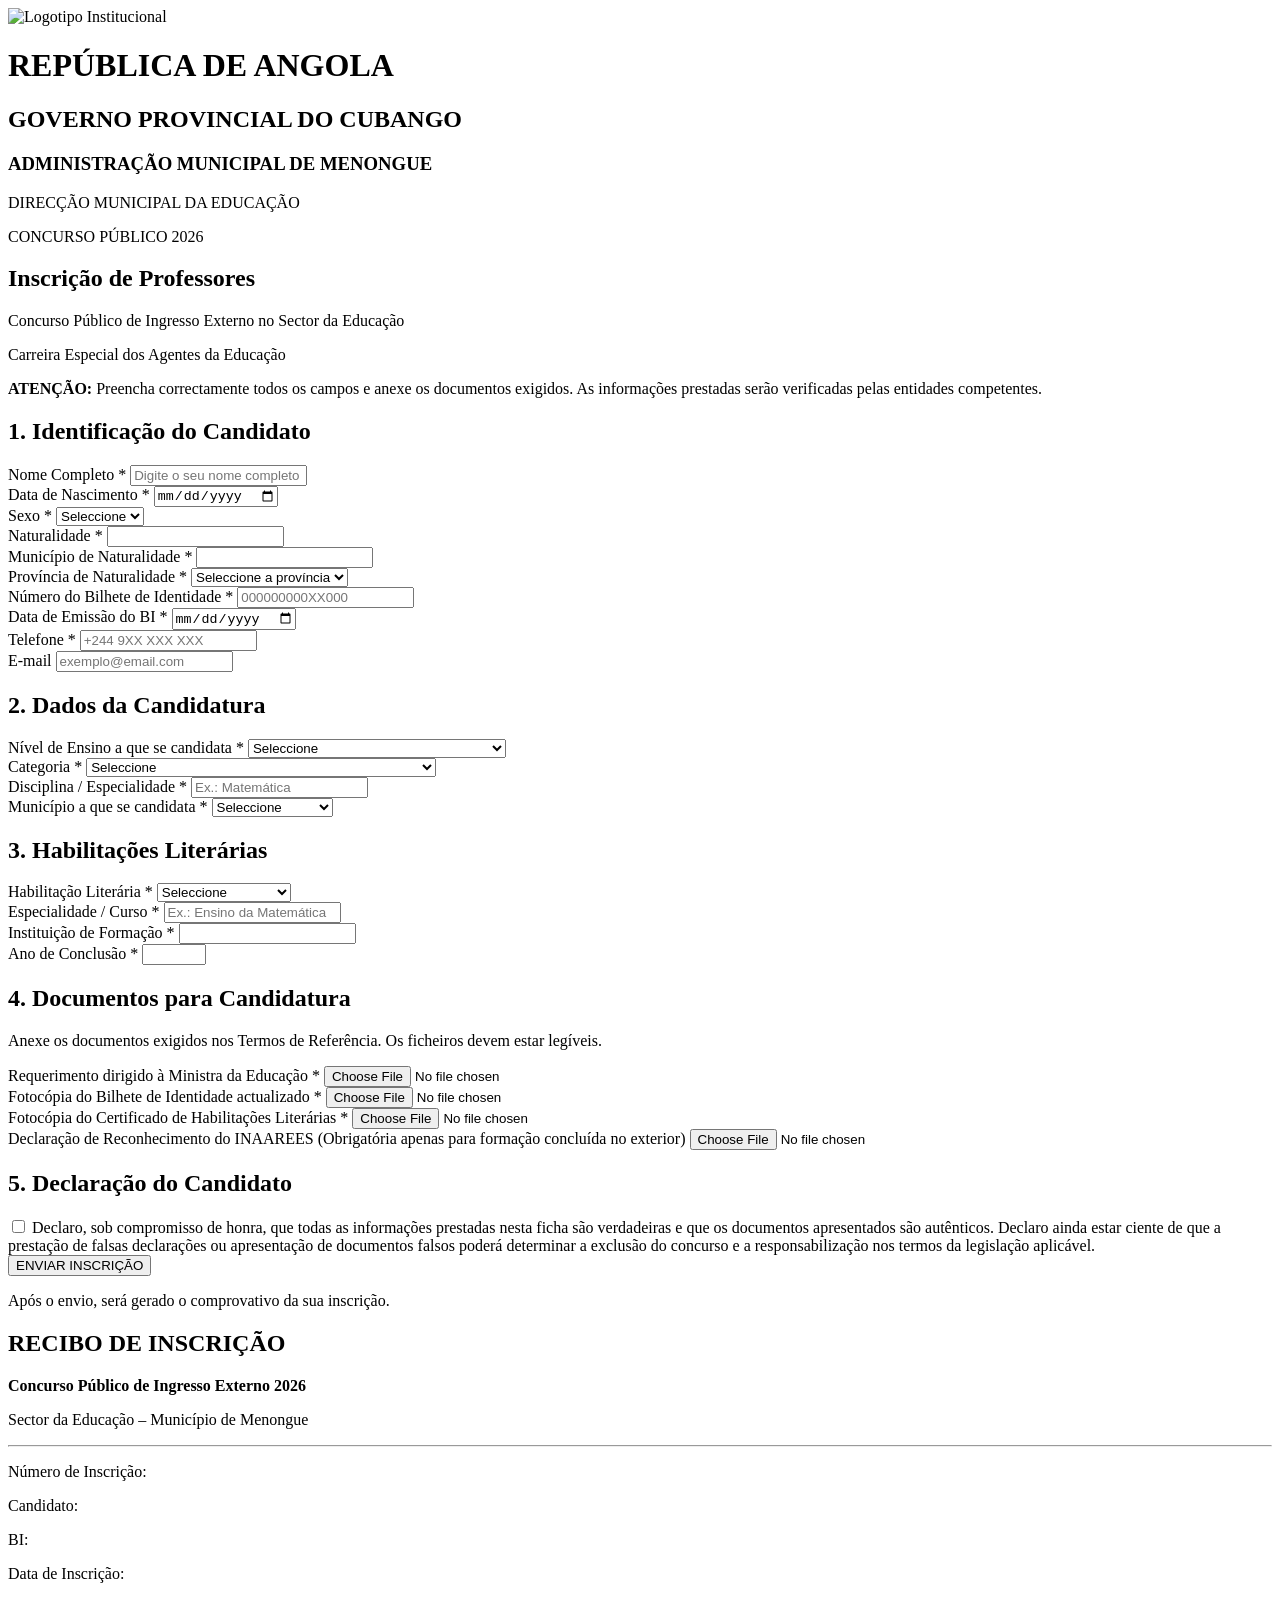
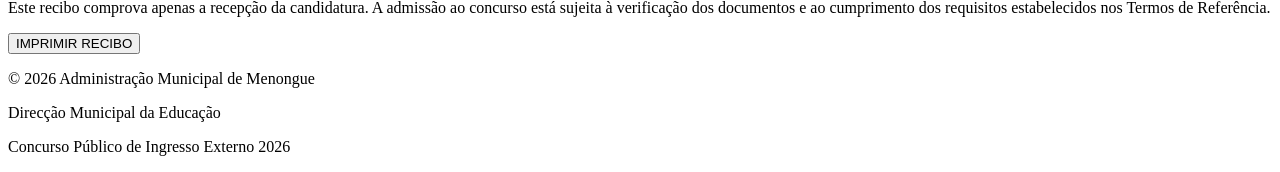
==== inscricao-professores.html @ a2fb0872 "Add files via upload" ====
<!DOCTYPE html>
<html lang="pt">
<link rel="stylesheet" href="css/style.css">
<head>
    <meta charset="UTF-8">
    <meta name="viewport" content="width=device-width, initial-scale=1.0">

    <title>Inscrição de Professores | Concurso Público 2026 | Menongue</title>

    <meta name="description"
          content="Portal de Inscrição de Professores - Concurso Público de Ingresso Externo 2026 - Sector da Educação - Município de Menongue">

    <link rel="stylesheet" href="style.css">
</head>

<body>

<header class="header">
    <div class="institution">
        <div class="logo">
            <img src="logo.png" alt="Logotipo Institucional">
        </div>

        <div class="institution-text">
            <h1>REPÚBLICA DE ANGOLA</h1>
            <h2>GOVERNO PROVINCIAL DO CUBANGO</h2>
            <h3>ADMINISTRAÇÃO MUNICIPAL DE MENONGUE</h3>
            <p>DIRECÇÃO MUNICIPAL DA EDUCAÇÃO</p>
        </div>
    </div>
</header>


<section class="hero">

    <span class="badge">CONCURSO PÚBLICO 2026</span>

    <h1>Inscrição de Professores</h1>

    <p>
        Concurso Público de Ingresso Externo no Sector da Educação
    </p>

    <p class="subtitle">
        Carreira Especial dos Agentes da Educação
    </p>

</section>


<main class="container">

    <div class="alert">
        <strong>ATENÇÃO:</strong>
        Preencha correctamente todos os campos e anexe os documentos exigidos.
        As informações prestadas serão verificadas pelas entidades competentes.
    </div>


    <form id="formInscricao" enctype="multipart/form-data">


        <!-- ========================= -->
        <!-- 1. IDENTIFICAÇÃO -->
        <!-- ========================= -->

        <section class="form-section">

            <h2>1. Identificação do Candidato</h2>

            <div class="grid">

                <div class="field full">
                    <label>Nome Completo *</label>
                    <input type="text"
                           name="nome"
                           required
                           placeholder="Digite o seu nome completo">
                </div>


                <div class="field">
                    <label>Data de Nascimento *</label>
                    <input type="date"
                           name="dataNascimento"
                           required>
                </div>


                <div class="field">
                    <label>Sexo *</label>

                    <select name="sexo" required>
                        <option value="">Seleccione</option>
                        <option value="Masculino">Masculino</option>
                        <option value="Feminino">Feminino</option>
                    </select>

                </div>


                <div class="field">
                    <label>Naturalidade *</label>
                    <input type="text"
                           name="naturalidade"
                           required>
                </div>


                <div class="field">
                    <label>Município de Naturalidade *</label>
                    <input type="text"
                           name="municipioNaturalidade"
                           required>
                </div>


                <div class="field">
                    <label>Província de Naturalidade *</label>

                    <select name="provinciaNaturalidade" required>

                        <option value="">Seleccione a província</option>

                        <option>Cuando Cubango</option>
                        <option>Bengo</option>
                        <option>Benguela</option>
                        <option>Bié</option>
                        <option>Cabinda</option>
                        <option>Catumbela</option>
                        <option>Cuanza Norte</option>
                        <option>Cuanza Sul</option>
                        <option>Cunene</option>
                        <option>Huambo</option>
                        <option>Huíla</option>
                        <option>Ícolo e Bengo</option>
                        <option>Luanda</option>
                        <option>Lunda Norte</option>
                        <option>Lunda Sul</option>
                        <option>Malanje</option>
                        <option>Moxico</option>
                        <option>Moxico Leste</option>
                        <option>Namibe</option>
                        <option>Uíge</option>
                        <option>Zaire</option>

                    </select>

                </div>


                <div class="field">
                    <label>Número do Bilhete de Identidade *</label>

                    <input type="text"
                           name="bi"
                           required
                           placeholder="000000000XX000">

                </div>


                <div class="field">
                    <label>Data de Emissão do BI *</label>

                    <input type="date"
                           name="dataEmissaoBI"
                           required>

                </div>


                <div class="field">
                    <label>Telefone *</label>

                    <input type="tel"
                           name="telefone"
                           required
                           placeholder="+244 9XX XXX XXX">

                </div>


                <div class="field">
                    <label>E-mail</label>

                    <input type="email"
                           name="email"
                           placeholder="exemplo@email.com">

                </div>

            </div>

        </section>


        <!-- ========================= -->
        <!-- 2. CANDIDATURA -->
        <!-- ========================= -->

        <section class="form-section">

            <h2>2. Dados da Candidatura</h2>

            <div class="grid">

                <div class="field">

                    <label>Nível de Ensino a que se candidata *</label>

                    <select name="nivelEnsino" required>

                        <option value="">Seleccione</option>

                        <option value="Ensino Primário">
                            Ensino Primário
                        </option>

                        <option value="I Ciclo">
                            I Ciclo do Ensino Secundário
                        </option>

                        <option value="II Ciclo">
                            II Ciclo do Ensino Secundário
                        </option>

                        <option value="Ensino Secundário Técnico-Profissional">
                            Ensino Secundário Técnico-Profissional
                        </option>

                    </select>

                </div>


                <div class="field">

                    <label>Categoria *</label>

                    <select name="categoria" required>

                        <option value="">Seleccione</option>

                        <option>Professor do Ensino Primário e Secundário – 6.º Grau</option>

                        <option>Professor do Ensino Primário e Secundário – 13.º Grau</option>

                    </select>

                </div>


                <div class="field">

                    <label>Disciplina / Especialidade *</label>

                    <input type="text"
                           name="disciplina"
                           required
                           placeholder="Ex.: Matemática">

                </div>


                <div class="field">

                    <label>Município a que se candidata *</label>

                    <select name="municipio" required>

                        <option value="">Seleccione</option>

                        <option>Menongue</option>

                        <option>Cuito Cuanavale</option>

                        <option>Dirico</option>

                        <option>Mavinga</option>

                        <option>Calai</option>

                        <option>Cuangar</option>

                        <option>Nancova</option>

                        <option>Rivungo</option>

                    </select>

                </div>

            </div>

        </section>


        <!-- ========================= -->
        <!-- 3. HABILITAÇÕES -->
        <!-- ========================= -->

        <section class="form-section">

            <h2>3. Habilitações Literárias</h2>

            <div class="grid">

                <div class="field">

                    <label>Habilitação Literária *</label>

                    <select name="habilitacao" required>

                        <option value="">Seleccione</option>

                        <option>Ensino Secundário</option>

                        <option>Bacharelato</option>

                        <option>Licenciatura</option>

                    </select>

                </div>


                <div class="field">

                    <label>Especialidade / Curso *</label>

                    <input type="text"
                           name="curso"
                           required
                           placeholder="Ex.: Ensino da Matemática">

                </div>


                <div class="field">

                    <label>Instituição de Formação *</label>

                    <input type="text"
                           name="instituicao"
                           required>

                </div>


                <div class="field">

                    <label>Ano de Conclusão *</label>

                    <input type="number"
                           name="anoConclusao"
                           min="1950"
                           max="2026"
                           required>

                </div>

            </div>

        </section>


        <!-- ========================= -->
        <!-- 4. DOCUMENTOS -->
        <!-- ========================= -->

        <section class="form-section">

            <h2>4. Documentos para Candidatura</h2>

            <p class="info">
                Anexe os documentos exigidos nos Termos de Referência.
                Os ficheiros devem estar legíveis.
            </p>


            <div class="upload">

                <label>
                    Requerimento dirigido à Ministra da Educação *
                </label>

                <input type="file"
                       name="requerimento"
                       accept=".pdf,.jpg,.jpeg,.png"
                       required>

            </div>


            <div class="upload">

                <label>
                    Fotocópia do Bilhete de Identidade actualizado *
                </label>

                <input type="file"
                       name="biDocumento"
                       accept=".pdf,.jpg,.jpeg,.png"
                       required>

            </div>


            <div class="upload">

                <label>
                    Fotocópia do Certificado de Habilitações Literárias *
                </label>

                <input type="file"
                       name="certificado"
                       accept=".pdf,.jpg,.jpeg,.png"
                       required>

            </div>


            <div class="upload">

                <label>
                    Declaração de Reconhecimento do INAAREES
                    <span>(Obrigatória apenas para formação concluída no exterior)</span>
                </label>

                <input type="file"
                       name="inaarees"
                       accept=".pdf,.jpg,.jpeg,.png">

            </div>

        </section>


        <!-- ========================= -->
        <!-- 5. DECLARAÇÃO -->
        <!-- ========================= -->

        <section class="form-section">

            <h2>5. Declaração do Candidato</h2>

            <div class="declaration">

                <label>

                    <input type="checkbox"
                           name="declaracao"
                           required>

                    Declaro, sob compromisso de honra, que todas as informações
                    prestadas nesta ficha são verdadeiras e que os documentos
                    apresentados são autênticos. Declaro ainda estar ciente de
                    que a prestação de falsas declarações ou apresentação de
                    documentos falsos poderá determinar a exclusão do concurso
                    e a responsabilização nos termos da legislação aplicável.

                </label>

            </div>

        </section>


        <!-- ========================= -->
        <!-- BOTÃO -->
        <!-- ========================= -->

        <div class="submit-area">

            <button type="submit">

                ENVIAR INSCRIÇÃO

            </button>

            <p>
                Após o envio, será gerado o comprovativo da sua inscrição.
            </p>

        </div>


    </form>


    <!-- ========================= -->
    <!-- RECIBO -->
    <!-- ========================= -->

    <div id="recibo" class="recibo hidden">

        <h2>RECIBO DE INSCRIÇÃO</h2>

        <p>
            <strong>Concurso Público de Ingresso Externo 2026</strong>
        </p>

        <p>
            Sector da Educação – Município de Menongue
        </p>

        <hr>

        <p>
            Número de Inscrição:
            <strong id="numeroInscricao"></strong>
        </p>

        <p>
            Candidato:
            <strong id="nomeRecibo"></strong>
        </p>

        <p>
            BI:
            <strong id="biRecibo"></strong>
        </p>

        <p>
            Data de Inscrição:
            <strong id="dataRecibo"></strong>
        </p>

        <p class="warning">

            Este recibo comprova apenas a recepção da candidatura.
            A admissão ao concurso está sujeita à verificação dos documentos
            e ao cumprimento dos requisitos estabelecidos nos Termos de Referência.

        </p>

        <button onclick="window.print()">
            IMPRIMIR RECIBO
        </button>

    </div>

</main>


<footer>

    <p>
        © 2026 Administração Municipal de Menongue
    </p>

    <p>
        Direcção Municipal da Educação
    </p>

    <p>
        Concurso Público de Ingresso Externo 2026
    </p>

</footer>


<script>

const form = document.getElementById("formInscricao");

form.addEventListener("submit", function(event) {

    event.preventDefault();


    const nome =
        document.querySelector('[name="nome"]').value;

    const bi =
        document.querySelector('[name="bi"]').value;


    // Geração automática do número de inscrição

    const numero =
        "MEN-" +
        new Date().getFullYear() +
        "-" +
        Math.floor(100000 + Math.random() * 900000);


    const data =
        new Date().toLocaleDateString("pt-PT");


    document.getElementById("numeroInscricao")
        .textContent = numero;

    document.getElementById("nomeRecibo")
        .textContent = nome;

    document.getElementById("biRecibo")
        .textContent = bi;

    document.getElementById("dataRecibo")
        .textContent = data;


    form.style.display = "none";

    document.getElementById("recibo")
        .classList.remove("hidden");


    /*
    IMPORTANTE:

    Para enviar os dados para o e-mail institucional,
    este formulário deverá ser conectado a um servidor/backend
    ou a um serviço de processamento de formulários.

    O código acima apenas demonstra o funcionamento
    do formulário no navegador.
    */

});

</script>

</body>
</html>
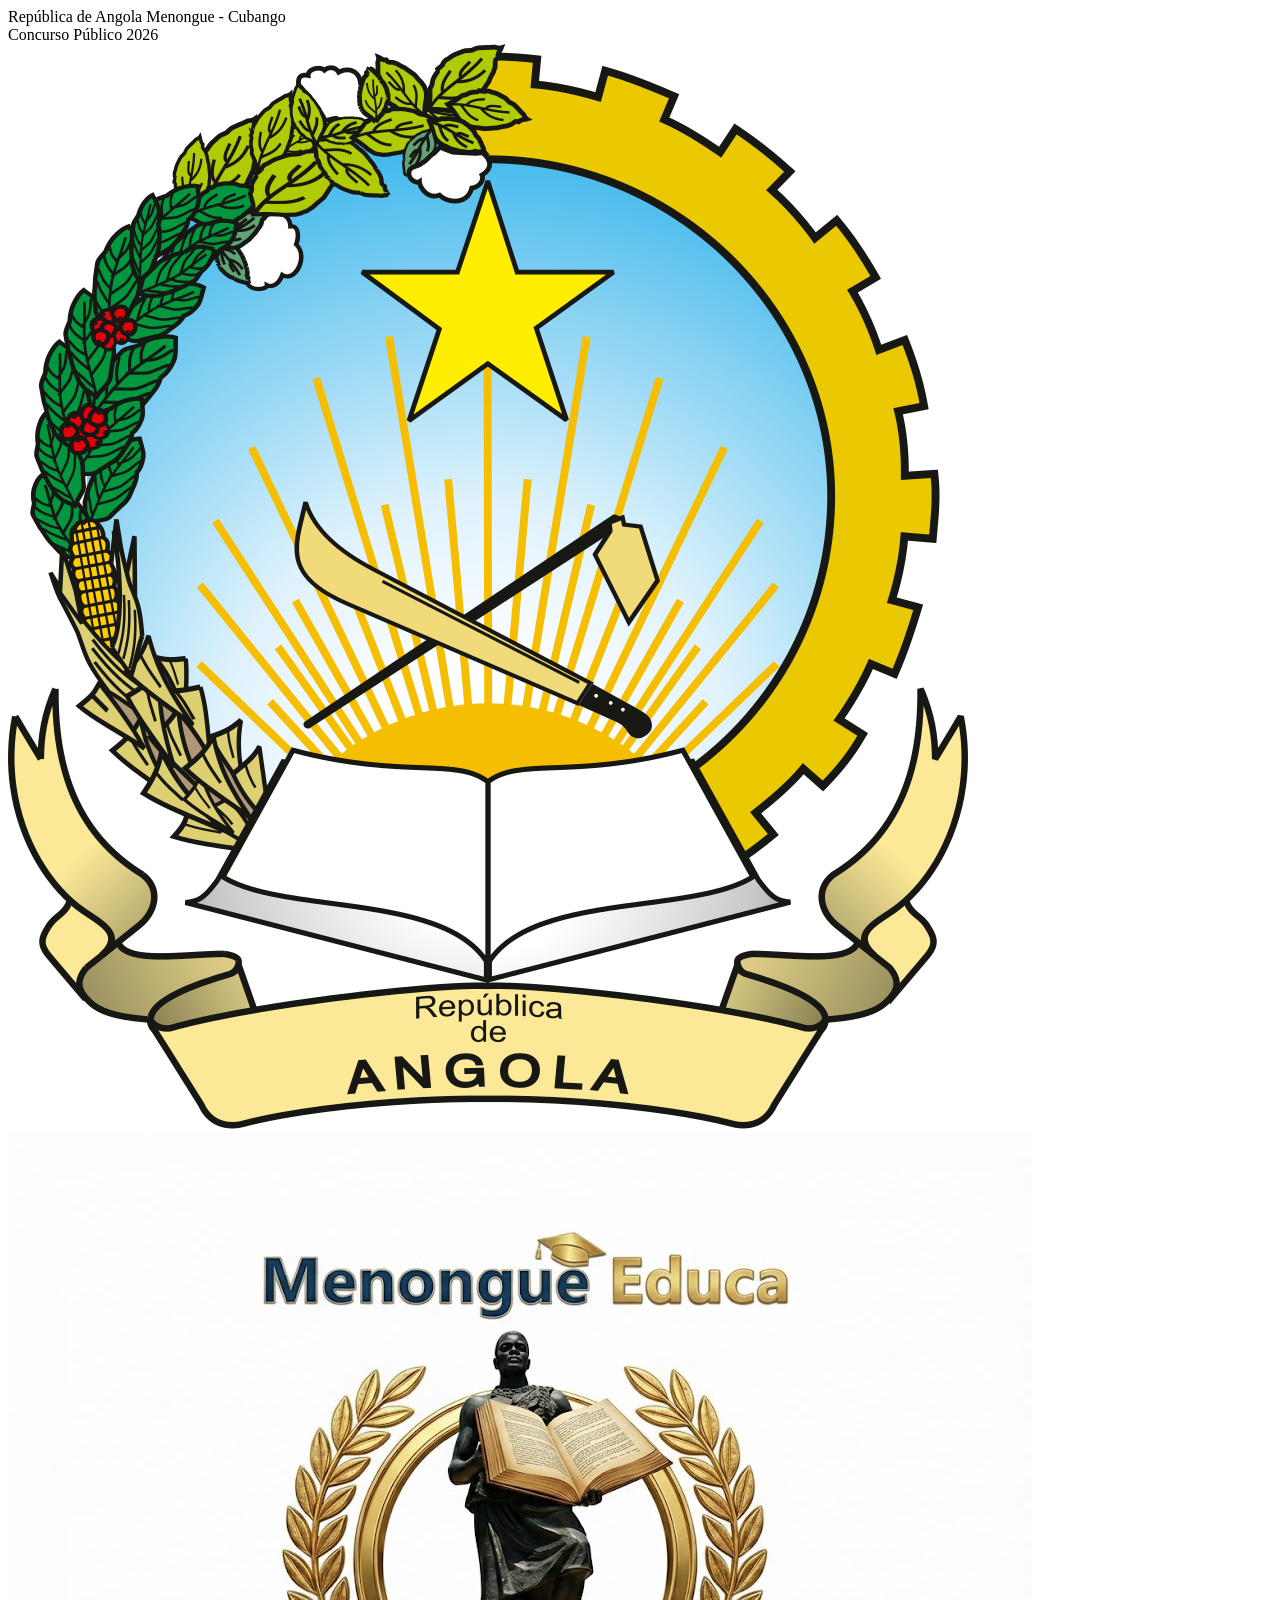
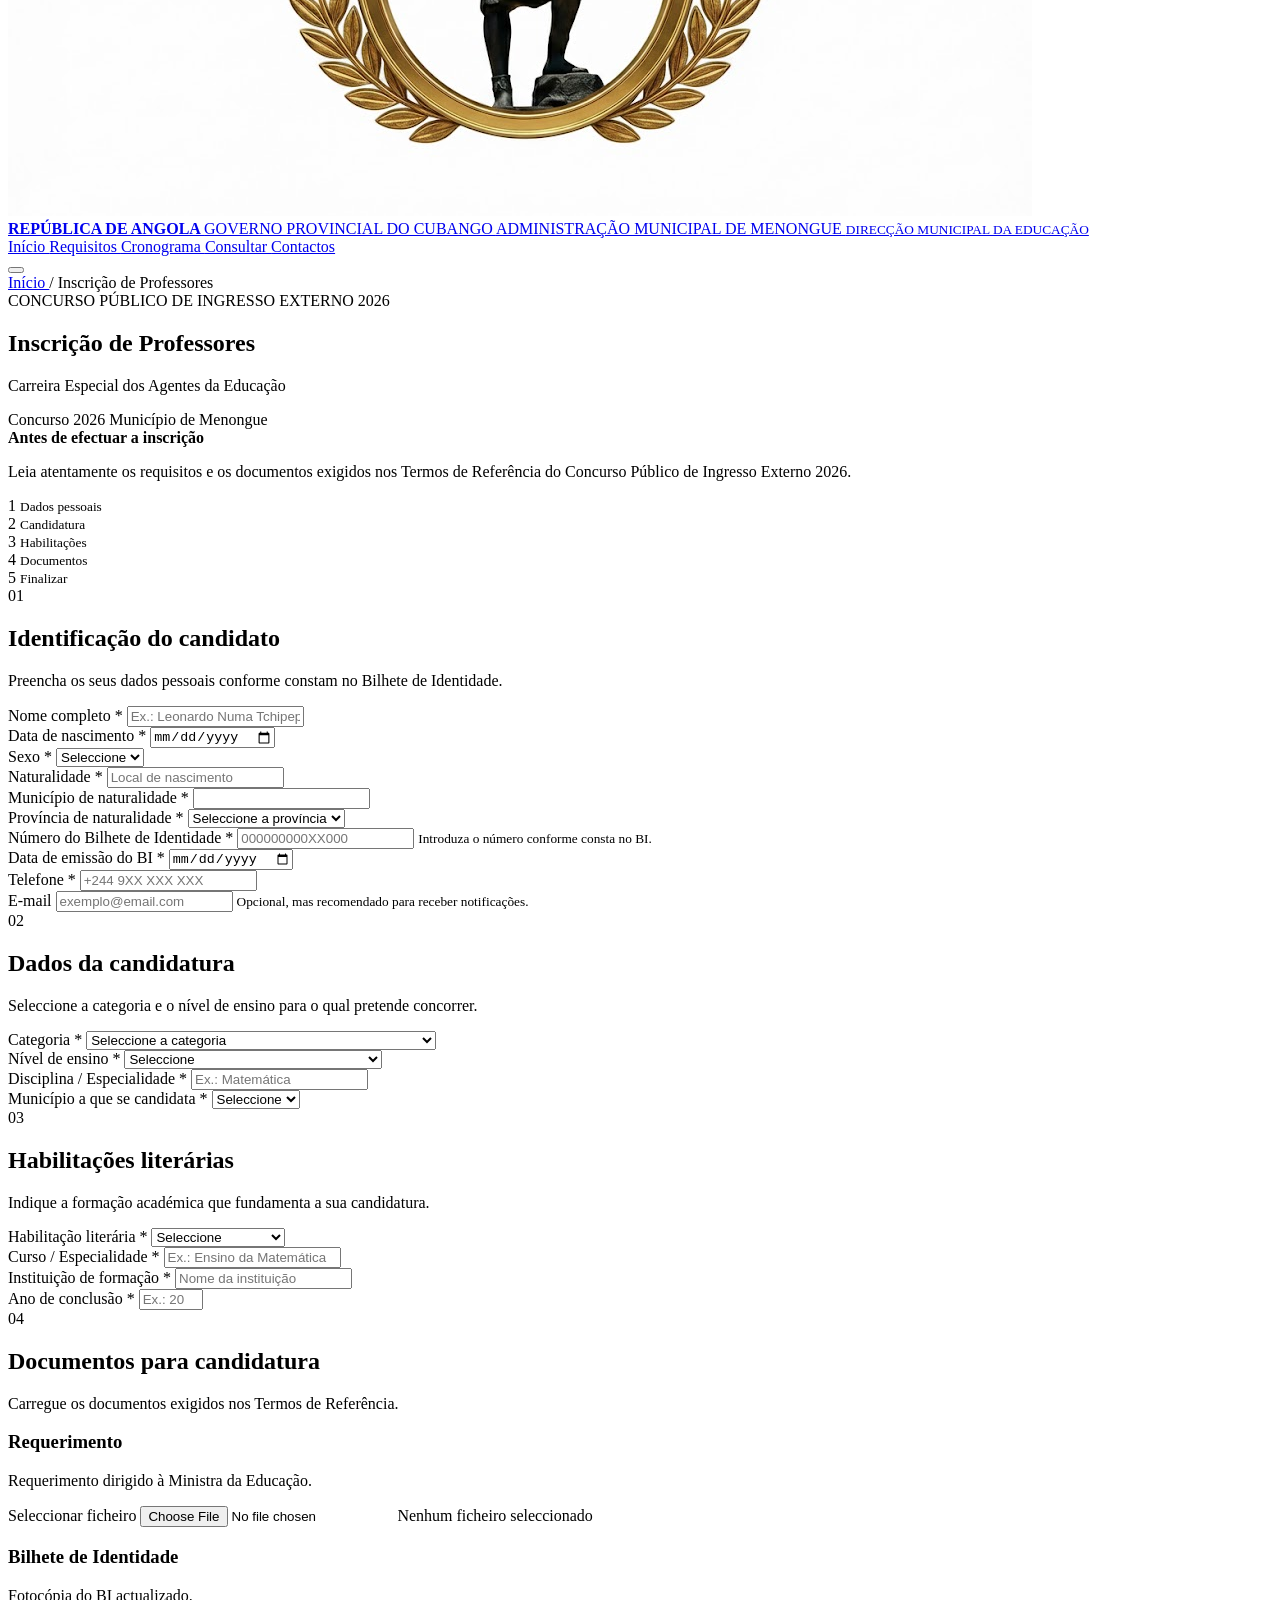
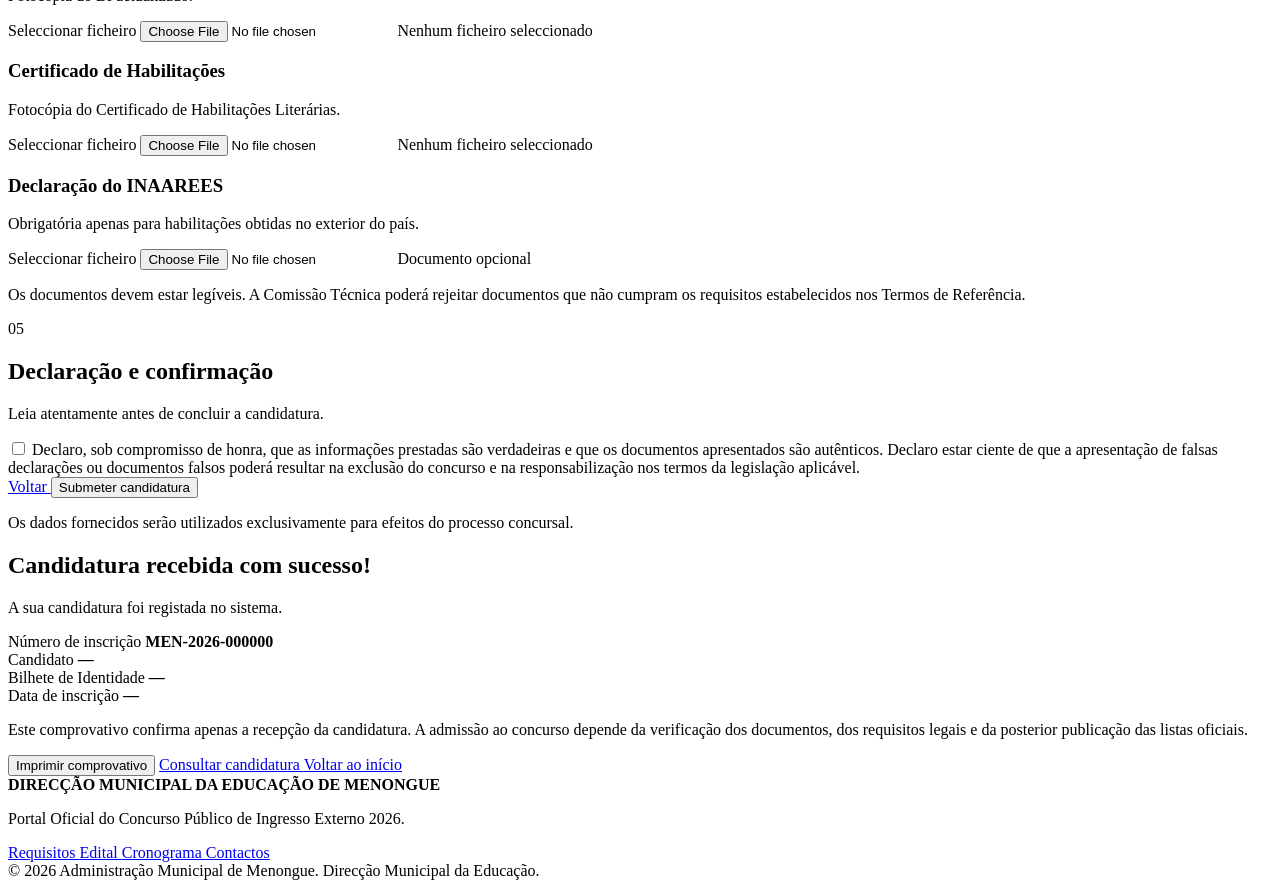
==== commit 172d4249: "Update fmt.Println message from 'Hello' to 'Goodbye'" ====
--- a/inscricao-professores.html
+++ b/inscricao-professores.html
@@ -1,628 +1,901 @@
 <!DOCTYPE html>
-<html lang="pt">
-<link rel="stylesheet" href="css/style.css">
+<html lang="pt-AO">
 <head>
     <meta charset="UTF-8">
-    <meta name="viewport" content="width=device-width, initial-scale=1.0">
-
-    <title>Inscrição de Professores | Concurso Público 2026 | Menongue</title>
-
-    <meta name="description"
-          content="Portal de Inscrição de Professores - Concurso Público de Ingresso Externo 2026 - Sector da Educação - Município de Menongue">
-
-    <link rel="stylesheet" href="style.css">
+<meta name="viewport" content="width=device-width, initial-scale=1.0">
+<meta name="description"
+    content="Portal Oficial de Inscrição do Concurso Público de Ingresso Externo 2026 - Professores - Direcção Municipal da Educação de Menongue.">
+<meta name="author"
+    content="Administração Municipal de Menongue - Direcção Municipal da Educação">
+<title>Inscrição de Professores | Concurso Público 2026 | Menongue</title>
+<link rel="icon" href="assets/img/favicon.png">
+<!-- CSS GLOBAL -->
+<link rel="stylesheet" href="css/style.css">
 </head>
-
 <body>
-
-<header class="header">
-    <div class="institution">
-        <div class="logo">
-            <img src="logo.png" alt="Logotipo Institucional">
-        </div>
-
-        <div class="institution-text">
-            <h1>REPÚBLICA DE ANGOLA</h1>
-            <h2>GOVERNO PROVINCIAL DO CUBANGO</h2>
-            <h3>ADMINISTRAÇÃO MUNICIPAL DE MENONGUE</h3>
-            <p>DIRECÇÃO MUNICIPAL DA EDUCAÇÃO</p>
-        </div>
-    </div>
+<!-- =====================================================
+     BARRA INSTITUCIONAL
+===================================================== -->
+<div class="top-bar">
+<div class="container top-bar-content">
+    <div class="top-bar-left">
+        <span>
+            <i class="fa-solid fa-landmark"></i>
+            República de Angola
+        </span>
+        <span>
+            <i class="fa-solid fa-location-dot"></i>
+            Menongue - Cubango
+        </span>
+    </div>
+    <div class="top-bar-right">
+        <span>
+            Concurso Público 2026
+        </span>
+    </div>
+</div>
+</div>
+<!-- =====================================================
+     CABEÇALHO
+===================================================== -->
+<header class="main-header">
+<div class="container header-content">
+    <a href="index.html" class="brand">
+        <div class="brand-logos">
+            <img
+                src="assets/img/logo-angola.png"
+                alt="República de Angola"
+                class="logo-angola"
+            >
+            <img
+                src="assets/img/logo-educacao.png"
+                alt="Direcção Municipal da Educação de Menongue"
+                class="logo-educacao"
+            >
+        </div>
+        <div class="brand-text">
+            <strong>
+                REPÚBLICA DE ANGOLA
+            </strong>
+            <span>
+                GOVERNO PROVINCIAL DO CUBANGO
+            </span>
+            <span>
+                ADMINISTRAÇÃO MUNICIPAL DE MENONGUE
+            </span>
+            <small>
+                DIRECÇÃO MUNICIPAL DA EDUCAÇÃO
+            </small>
+        </div>
+    </a>
+    <!-- MENU -->
+    <nav class="navbar">
+        <a href="index.html">
+            Início
+        </a>
+        <a href="requisitos.html">
+            Requisitos
+        </a>
+        <a href="cronograma.html">
+            Cronograma
+        </a>
+        <a href="consultar.html">
+            Consultar
+        </a>
+        <a href="contactos.html">
+            Contactos
+        </a>
+    </nav>
+    <button
+        class="menu-toggle"
+        id="menuToggle"
+        aria-label="Abrir menu"
+    >
+        <i class="fa-solid fa-bars"></i>
+    </button>
+</div>
 </header>
-
-
-<section class="hero">
-
-    <span class="badge">CONCURSO PÚBLICO 2026</span>
-
-    <h1>Inscrição de Professores</h1>
-
+<!-- =====================================================
+     HERO
+===================================================== -->
+<section class="page-hero">
+<div class="hero-background-logo"></div>
+<div class="container page-hero-content">
+    <div class="breadcrumb">
+        <a href="index.html">
+            Início
+        </a>
+        <span>/</span>
+        <span>
+            Inscrição de Professores
+        </span>
+    </div>
+    <span class="hero-badge">
+        <i class="fa-solid fa-file-signature"></i>
+        CONCURSO PÚBLICO DE INGRESSO EXTERNO 2026
+    </span>
+    <h1>
+        Inscrição de Professores
+    </h1>
     <p>
-        Concurso Público de Ingresso Externo no Sector da Educação
-    </p>
-
-    <p class="subtitle">
         Carreira Especial dos Agentes da Educação
     </p>
-
+    <div class="hero-meta">
+        <span>
+            <i class="fa-solid fa-calendar-days"></i>
+            Concurso 2026
+        </span>
+        <span>
+            <i class="fa-solid fa-location-dot"></i>
+            Município de Menongue
+        </span>
+    </div>
+</div>
 </section>
-
-
-<main class="container">
-
-    <div class="alert">
-        <strong>ATENÇÃO:</strong>
-        Preencha correctamente todos os campos e anexe os documentos exigidos.
-        As informações prestadas serão verificadas pelas entidades competentes.
-    </div>
-
-
-    <form id="formInscricao" enctype="multipart/form-data">
-
-
-        <!-- ========================= -->
-        <!-- 1. IDENTIFICAÇÃO -->
-        <!-- ========================= -->
-
-        <section class="form-section">
-
-            <h2>1. Identificação do Candidato</h2>
-
-            <div class="grid">
-
-                <div class="field full">
-                    <label>Nome Completo *</label>
-                    <input type="text"
-                           name="nome"
-                           required
-                           placeholder="Digite o seu nome completo">
+<!-- =====================================================
+     CONTEÚDO PRINCIPAL
+===================================================== -->
+<main class="container main-content">
+<!-- ALERTA -->
+<div class="alert alert-info">
+    <div class="alert-icon">
+        <i class="fa-solid fa-circle-info"></i>
+    </div>
+    <div>
+        <strong>
+            Antes de efectuar a inscrição
+        </strong>
+        <p>
+            Leia atentamente os requisitos e os documentos exigidos
+            nos Termos de Referência do Concurso Público de Ingresso
+            Externo 2026.
+        </p>
+    </div>
+</div>
+<!-- INDICADOR DE ETAPAS -->
+<div class="form-progress">
+    <div class="progress-step active">
+        <span>1</span>
+        <small>
+            Dados pessoais
+        </small>
+    </div>
+    <div class="progress-line"></div>
+    <div class="progress-step">
+        <span>2</span>
+        <small>
+            Candidatura
+        </small>
+    </div>
+    <div class="progress-line"></div>
+    <div class="progress-step">
+        <span>3</span>
+        <small>
+            Habilitações
+        </small>
+    </div>
+    <div class="progress-line"></div>
+    <div class="progress-step">
+        <span>4</span>
+        <small>
+            Documentos
+        </small>
+    </div>
+    <div class="progress-line"></div>
+    <div class="progress-step">
+        <span>5</span>
+        <small>
+            Finalizar
+        </small>
+    </div>
+</div>
+<!-- =================================================
+     FORMULÁRIO
+================================================= -->
+<form
+    id="formInscricaoProfessores"
+    class="application-form"
+    enctype="multipart/form-data"
+    novalidate
+>
+    <!-- =============================================
+         SECÇÃO 1
+    ============================================== -->
+    <section class="form-section">
+        <div class="section-heading">
+            <div class="section-number">
+                01
+            </div>
+            <div>
+                <h2>
+                    Identificação do candidato
+                </h2>
+                <p>
+                    Preencha os seus dados pessoais conforme constam
+                    no Bilhete de Identidade.
+                </p>
+            </div>
+        </div>
+        <div class="form-grid">
+            <div class="form-group full">
+                <label for="nome">
+                    Nome completo
+                    <span class="required">*</span>
+                </label>
+                <input
+                    type="text"
+                    id="nome"
+                    name="nome"
+                    placeholder="Ex.: Leonardo Numa Tchipepe"
+                    autocomplete="name"
+                    required
+                >
+            </div>
+            <div class="form-group">
+                <label for="dataNascimento">
+                    Data de nascimento
+                    <span class="required">*</span>
+                </label>
+                <input
+                    type="date"
+                    id="dataNascimento"
+                    name="dataNascimento"
+                    required
+                >
+            </div>
+            <div class="form-group">
+                <label for="sexo">
+                    Sexo
+                    <span class="required">*</span>
+                </label>
+                <select
+                    id="sexo"
+                    name="sexo"
+                    required
+                >
+                    <option value="">
+                        Seleccione
+                    </option>
+                    <option value="M">
+                        Masculino
+                    </option>
+                    <option value="F">
+                        Feminino
+                    </option>
+                </select>
+            </div>
+            <div class="form-group">
+                <label for="naturalidade">
+                    Naturalidade
+                    <span class="required">*</span>
+                </label>
+                <input
+                    type="text"
+                    id="naturalidade"
+                    name="naturalidade"
+                    placeholder="Local de nascimento"
+                    required
+                >
+            </div>
+            <div class="form-group">
+                <label for="municipioNaturalidade">
+                    Município de naturalidade
+                    <span class="required">*</span>
+                </label>
+                <input
+                    type="text"
+                    id="municipioNaturalidade"
+                    name="municipioNaturalidade"
+                    required
+                >
+            </div>
+            <div class="form-group">
+                <label for="provinciaNaturalidade">
+                    Província de naturalidade
+                    <span class="required">*</span>
+                </label>
+                <select
+                    id="provinciaNaturalidade"
+                    name="provinciaNaturalidade"
+                    required
+                >
+                    <option value="">
+                        Seleccione a província
+                    </option>
+                    <option>Bengo</option>
+                    <option>Benguela</option>
+                    <option>Bié</option>
+                    <option>Cabinda</option>
+                    <option>Cuando</option>
+                    <option>Cubango</option>
+                    <option>Cuanza Norte</option>
+                    <option>Cuanza Sul</option>
+                    <option>Cunene</option>
+                    <option>Huambo</option>
+                    <option>Huíla</option>
+                    <option>Ícolo e Bengo</option>
+                    <option>Luanda</option>
+                    <option>Lunda Norte</option>
+                    <option>Lunda Sul</option>
+                    <option>Malanje</option>
+                    <option>Moxico</option>
+                    <option>Moxico Leste</option>
+                    <option>Namibe</option>
+                    <option>Uíge</option>
+                    <option>Zaire</option>
+                </select>
+            </div>
+            <div class="form-group">
+                <label for="bi">
+                    Número do Bilhete de Identidade
+                    <span class="required">*</span>
+                </label>
+                <input
+                    type="text"
+                    id="bi"
+                    name="bi"
+                    placeholder="000000000XX000"
+                    maxlength="14"
+                    required
+                >
+                <small>
+                    Introduza o número conforme consta no BI.
+                </small>
+            </div>
+            <div class="form-group">
+                <label for="dataEmissaoBI">
+                    Data de emissão do BI
+                    <span class="required">*</span>
+                </label>
+                <input
+                    type="date"
+                    id="dataEmissaoBI"
+                    name="dataEmissaoBI"
+                    required
+                >
+            </div>
+            <div class="form-group">
+                <label for="telefone">
+                    Telefone
+                    <span class="required">*</span>
+                </label>
+                <input
+                    type="tel"
+                    id="telefone"
+                    name="telefone"
+                    placeholder="+244 9XX XXX XXX"
+                    required
+                >
+            </div>
+            <div class="form-group">
+                <label for="email">
+                    E-mail
+                </label>
+                <input
+                    type="email"
+                    id="email"
+                    name="email"
+                    placeholder="exemplo@email.com"
+                >
+                <small>
+                    Opcional, mas recomendado para receber notificações.
+                </small>
+            </div>
+        </div>
+    </section>
+    <!-- =============================================
+         SECÇÃO 2
+    ============================================== -->
+    <section class="form-section">
+        <div class="section-heading">
+            <div class="section-number">
+                02
+            </div>
+            <div>
+                <h2>
+                    Dados da candidatura
+                </h2>
+                <p>
+                    Seleccione a categoria e o nível de ensino
+                    para o qual pretende concorrer.
+                </p>
+            </div>
+        </div>
+        <div class="form-grid">
+            <div class="form-group">
+                <label for="categoria">
+                    Categoria
+                    <span class="required">*</span>
+                </label>
+                <select
+                    id="categoria"
+                    name="categoria"
+                    required
+                >
+                    <option value="">
+                        Seleccione a categoria
+                    </option>
+                    <option value="Professor do Ensino Primário e Secundário - 6.º Grau">
+                        Professor do Ensino Primário e Secundário
+                        – 6.º Grau
+                    </option>
+                    <option value="Professor do Ensino Primário e Secundário - 13.º Grau">
+                        Professor do Ensino Primário e Secundário
+                        – 13.º Grau
+                    </option>
+                </select>
+            </div>
+            <div class="form-group">
+                <label for="nivelEnsino">
+                    Nível de ensino
+                    <span class="required">*</span>
+                </label>
+                <select
+                    id="nivelEnsino"
+                    name="nivelEnsino"
+                    required
+                >
+                    <option value="">
+                        Seleccione
+                    </option>
+                    <option>
+                        Educação Pré-Escolar
+                    </option>
+                    <option>
+                        Ensino Primário
+                    </option>
+                    <option>
+                        I Ciclo do Ensino Secundário
+                    </option>
+                    <option>
+                        II Ciclo do Ensino Secundário Geral
+                    </option>
+                    <option>
+                        Ensino Secundário Pedagógico
+                    </option>
+                    <option>
+                        Ensino Secundário Técnico-Profissional
+                    </option>
+                    <option>
+                        Técnico de Apoio ao Ensino Especial
+                    </option>
+                </select>
+            </div>
+            <div class="form-group">
+                <label for="disciplina">
+                    Disciplina / Especialidade
+                    <span class="required">*</span>
+                </label>
+                <input
+                    type="text"
+                    id="disciplina"
+                    name="disciplina"
+                    placeholder="Ex.: Matemática"
+                    required
+                >
+            </div>
+            <div class="form-group">
+                <label for="municipio">
+                    Município a que se candidata
+                    <span class="required">*</span>
+                </label>
+                <select
+                    id="municipio"
+                    name="municipio"
+                    required
+                >
+                    <option value="">
+                        Seleccione
+                    </option>
+                    <option>
+                        Menongue
+                    </option>
+                </select>
+            </div>
+        </div>
+    </section>
+    <!-- =============================================
+         SECÇÃO 3
+    ============================================== -->
+    <section class="form-section">
+        <div class="section-heading">
+            <div class="section-number">
+                03
+            </div>
+            <div>
+                <h2>
+                    Habilitações literárias
+                </h2>
+                <p>
+                    Indique a formação académica que fundamenta
+                    a sua candidatura.
+                </p>
+            </div>
+        </div>
+        <div class="form-grid">
+            <div class="form-group">
+                <label for="habilitacao">
+                    Habilitação literária
+                    <span class="required">*</span>
+                </label>
+                <select
+                    id="habilitacao"
+                    name="habilitacao"
+                    required
+                >
+                    <option value="">
+                        Seleccione
+                    </option>
+                    <option>
+                        Ensino Secundário
+                    </option>
+                    <option>
+                        Licenciatura
+                    </option>
+                </select>
+            </div>
+            <div class="form-group">
+                <label for="curso">
+                    Curso / Especialidade
+                    <span class="required">*</span>
+                </label>
+                <input
+                    type="text"
+                    id="curso"
+                    name="curso"
+                    placeholder="Ex.: Ensino da Matemática"
+                    required
+                >
+            </div>
+            <div class="form-group">
+                <label for="instituicao">
+                    Instituição de formação
+                    <span class="required">*</span>
+                </label>
+                <input
+                    type="text"
+                    id="instituicao"
+                    name="instituicao"
+                    placeholder="Nome da instituição"
+                    required
+                >
+            </div>
+            <div class="form-group">
+                <label for="anoConclusao">
+                    Ano de conclusão
+                    <span class="required">*</span>
+                </label>
+                <input
+                    type="number"
+                    id="anoConclusao"
+                    name="anoConclusao"
+                    min="1950"
+                    max="2026"
+                    placeholder="Ex.: 2024"
+                    required
+                >
+            </div>
+        </div>
+    </section>
+    <!-- =============================================
+         SECÇÃO 4 - DOCUMENTOS
+    ============================================== -->
+    <section class="form-section">
+        <div class="section-heading">
+            <div class="section-number">
+                04
+            </div>
+            <div>
+                <h2>
+                    Documentos para candidatura
+                </h2>
+                <p>
+                    Carregue os documentos exigidos nos Termos de Referência.
+                </p>
+            </div>
+        </div>
+        <div class="documents-grid">
+            <!-- REQUERIMENTO -->
+            <div class="document-upload">
+                <div class="document-icon">
+                    <i class="fa-solid fa-file-signature"></i>
                 </div>
-
-
-                <div class="field">
-                    <label>Data de Nascimento *</label>
-                    <input type="date"
-                           name="dataNascimento"
-                           required>
+                <div class="document-info">
+                    <h3>
+                        Requerimento
+                    </h3>
+                    <p>
+                        Requerimento dirigido à Ministra da Educação.
+                    </p>
+                    <label class="file-button">
+                        <i class="fa-solid fa-upload"></i>
+                        Seleccionar ficheiro
+                        <input
+                            type="file"
+                            name="requerimento"
+                            accept=".pdf,.jpg,.jpeg,.png"
+                            required
+                        >
+                    </label>
+                    <span class="file-name">
+                        Nenhum ficheiro seleccionado
+                    </span>
                 </div>
-
-
-                <div class="field">
-                    <label>Sexo *</label>
-
-                    <select name="sexo" required>
-                        <option value="">Seleccione</option>
-                        <option value="Masculino">Masculino</option>
-                        <option value="Feminino">Feminino</option>
-                    </select>
-
+            </div>
+            <!-- BI -->
+            <div class="document-upload">
+                <div class="document-icon">
+                    <i class="fa-solid fa-id-card"></i>
                 </div>
-
-
-                <div class="field">
-                    <label>Naturalidade *</label>
-                    <input type="text"
-                           name="naturalidade"
-                           required>
+                <div class="document-info">
+                    <h3>
+                        Bilhete de Identidade
+                    </h3>
+                    <p>
+                        Fotocópia do BI actualizado.
+                    </p>
+                    <label class="file-button">
+                        <i class="fa-solid fa-upload"></i>
+                        Seleccionar ficheiro
+                        <input
+                            type="file"
+                            name="biDocumento"
+                            accept=".pdf,.jpg,.jpeg,.png"
+                            required
+                        >
+                    </label>
+                    <span class="file-name">
+                        Nenhum ficheiro seleccionado
+                    </span>
                 </div>
-
-
-                <div class="field">
-                    <label>Município de Naturalidade *</label>
-                    <input type="text"
-                           name="municipioNaturalidade"
-                           required>
+            </div>
+            <!-- CERTIFICADO -->
+            <div class="document-upload">
+                <div class="document-icon">
+                    <i class="fa-solid fa-graduation-cap"></i>
                 </div>
-
-
-                <div class="field">
-                    <label>Província de Naturalidade *</label>
-
-                    <select name="provinciaNaturalidade" required>
-
-                        <option value="">Seleccione a província</option>
-
-                        <option>Cuando Cubango</option>
-                        <option>Bengo</option>
-                        <option>Benguela</option>
-                        <option>Bié</option>
-                        <option>Cabinda</option>
-                        <option>Catumbela</option>
-                        <option>Cuanza Norte</option>
-                        <option>Cuanza Sul</option>
-                        <option>Cunene</option>
-                        <option>Huambo</option>
-                        <option>Huíla</option>
-                        <option>Ícolo e Bengo</option>
-                        <option>Luanda</option>
-                        <option>Lunda Norte</option>
-                        <option>Lunda Sul</option>
-                        <option>Malanje</option>
-                        <option>Moxico</option>
-                        <option>Moxico Leste</option>
-                        <option>Namibe</option>
-                        <option>Uíge</option>
-                        <option>Zaire</option>
-
-                    </select>
-
+                <div class="document-info">
+                    <h3>
+                        Certificado de Habilitações
+                    </h3>
+                    <p>
+                        Fotocópia do Certificado de Habilitações Literárias.
+                    </p>
+                    <label class="file-button">
+                        <i class="fa-solid fa-upload"></i>
+                        Seleccionar ficheiro
+                        <input
+                            type="file"
+                            name="certificado"
+                            accept=".pdf,.jpg,.jpeg,.png"
+                            required
+                        >
+                    </label>
+                    <span class="file-name">
+                        Nenhum ficheiro seleccionado
+                    </span>
                 </div>
-
-
-                <div class="field">
-                    <label>Número do Bilhete de Identidade *</label>
-
-                    <input type="text"
-                           name="bi"
-                           required
-                           placeholder="000000000XX000">
-
+            </div>
+            <!-- INAAREES -->
+            <div class="document-upload optional">
+                <div class="document-icon">
+                    <i class="fa-solid fa-stamp"></i>
                 </div>
-
-
-                <div class="field">
-                    <label>Data de Emissão do BI *</label>
-
-                    <input type="date"
-                           name="dataEmissaoBI"
-                           required>
-
+                <div class="document-info">
+                    <h3>
+                        Declaração do INAAREES
+                    </h3>
+                    <p>
+                        Obrigatória apenas para habilitações obtidas
+                        no exterior do país.
+                    </p>
+                    <label class="file-button">
+                        <i class="fa-solid fa-upload"></i>
+                        Seleccionar ficheiro
+                        <input
+                            type="file"
+                            name="inaarees"
+                            accept=".pdf,.jpg,.jpeg,.png"
+                        >
+                    </label>
+                    <span class="file-name">
+                        Documento opcional
+                    </span>
                 </div>
-
-
-                <div class="field">
-                    <label>Telefone *</label>
-
-                    <input type="tel"
-                           name="telefone"
-                           required
-                           placeholder="+244 9XX XXX XXX">
-
-                </div>
-
-
-                <div class="field">
-                    <label>E-mail</label>
-
-                    <input type="email"
-                           name="email"
-                           placeholder="exemplo@email.com">
-
-                </div>
-
-            </div>
-
-        </section>
-
-
-        <!-- ========================= -->
-        <!-- 2. CANDIDATURA -->
-        <!-- ========================= -->
-
-        <section class="form-section">
-
-            <h2>2. Dados da Candidatura</h2>
-
-            <div class="grid">
-
-                <div class="field">
-
-                    <label>Nível de Ensino a que se candidata *</label>
-
-                    <select name="nivelEnsino" required>
-
-                        <option value="">Seleccione</option>
-
-                        <option value="Ensino Primário">
-                            Ensino Primário
-                        </option>
-
-                        <option value="I Ciclo">
-                            I Ciclo do Ensino Secundário
-                        </option>
-
-                        <option value="II Ciclo">
-                            II Ciclo do Ensino Secundário
-                        </option>
-
-                        <option value="Ensino Secundário Técnico-Profissional">
-                            Ensino Secundário Técnico-Profissional
-                        </option>
-
-                    </select>
-
-                </div>
-
-
-                <div class="field">
-
-                    <label>Categoria *</label>
-
-                    <select name="categoria" required>
-
-                        <option value="">Seleccione</option>
-
-                        <option>Professor do Ensino Primário e Secundário – 6.º Grau</option>
-
-                        <option>Professor do Ensino Primário e Secundário – 13.º Grau</option>
-
-                    </select>
-
-                </div>
-
-
-                <div class="field">
-
-                    <label>Disciplina / Especialidade *</label>
-
-                    <input type="text"
-                           name="disciplina"
-                           required
-                           placeholder="Ex.: Matemática">
-
-                </div>
-
-
-                <div class="field">
-
-                    <label>Município a que se candidata *</label>
-
-                    <select name="municipio" required>
-
-                        <option value="">Seleccione</option>
-
-                        <option>Menongue</option>
-
-                        <option>Cuito Cuanavale</option>
-
-                        <option>Dirico</option>
-
-                        <option>Mavinga</option>
-
-                        <option>Calai</option>
-
-                        <option>Cuangar</option>
-
-                        <option>Nancova</option>
-
-                        <option>Rivungo</option>
-
-                    </select>
-
-                </div>
-
-            </div>
-
-        </section>
-
-
-        <!-- ========================= -->
-        <!-- 3. HABILITAÇÕES -->
-        <!-- ========================= -->
-
-        <section class="form-section">
-
-            <h2>3. Habilitações Literárias</h2>
-
-            <div class="grid">
-
-                <div class="field">
-
-                    <label>Habilitação Literária *</label>
-
-                    <select name="habilitacao" required>
-
-                        <option value="">Seleccione</option>
-
-                        <option>Ensino Secundário</option>
-
-                        <option>Bacharelato</option>
-
-                        <option>Licenciatura</option>
-
-                    </select>
-
-                </div>
-
-
-                <div class="field">
-
-                    <label>Especialidade / Curso *</label>
-
-                    <input type="text"
-                           name="curso"
-                           required
-                           placeholder="Ex.: Ensino da Matemática">
-
-                </div>
-
-
-                <div class="field">
-
-                    <label>Instituição de Formação *</label>
-
-                    <input type="text"
-                           name="instituicao"
-                           required>
-
-                </div>
-
-
-                <div class="field">
-
-                    <label>Ano de Conclusão *</label>
-
-                    <input type="number"
-                           name="anoConclusao"
-                           min="1950"
-                           max="2026"
-                           required>
-
-                </div>
-
-            </div>
-
-        </section>
-
-
-        <!-- ========================= -->
-        <!-- 4. DOCUMENTOS -->
-        <!-- ========================= -->
-
-        <section class="form-section">
-
-            <h2>4. Documentos para Candidatura</h2>
-
-            <p class="info">
-                Anexe os documentos exigidos nos Termos de Referência.
-                Os ficheiros devem estar legíveis.
+            </div>
+        </div>
+        <div class="upload-notice">
+            <i class="fa-solid fa-shield-halved"></i>
+            <p>
+                Os documentos devem estar legíveis. A Comissão Técnica
+                poderá rejeitar documentos que não cumpram os requisitos
+                estabelecidos nos Termos de Referência.
             </p>
-
-
-            <div class="upload">
-
-                <label>
-                    Requerimento dirigido à Ministra da Educação *
-                </label>
-
-                <input type="file"
-                       name="requerimento"
-                       accept=".pdf,.jpg,.jpeg,.png"
-                       required>
-
-            </div>
-
-
-            <div class="upload">
-
-                <label>
-                    Fotocópia do Bilhete de Identidade actualizado *
-                </label>
-
-                <input type="file"
-                       name="biDocumento"
-                       accept=".pdf,.jpg,.jpeg,.png"
-                       required>
-
-            </div>
-
-
-            <div class="upload">
-
-                <label>
-                    Fotocópia do Certificado de Habilitações Literárias *
-                </label>
-
-                <input type="file"
-                       name="certificado"
-                       accept=".pdf,.jpg,.jpeg,.png"
-                       required>
-
-            </div>
-
-
-            <div class="upload">
-
-                <label>
-                    Declaração de Reconhecimento do INAAREES
-                    <span>(Obrigatória apenas para formação concluída no exterior)</span>
-                </label>
-
-                <input type="file"
-                       name="inaarees"
-                       accept=".pdf,.jpg,.jpeg,.png">
-
-            </div>
-
-        </section>
-
-
-        <!-- ========================= -->
-        <!-- 5. DECLARAÇÃO -->
-        <!-- ========================= -->
-
-        <section class="form-section">
-
-            <h2>5. Declaração do Candidato</h2>
-
-            <div class="declaration">
-
-                <label>
-
-                    <input type="checkbox"
-                           name="declaracao"
-                           required>
-
-                    Declaro, sob compromisso de honra, que todas as informações
-                    prestadas nesta ficha são verdadeiras e que os documentos
-                    apresentados são autênticos. Declaro ainda estar ciente de
-                    que a prestação de falsas declarações ou apresentação de
-                    documentos falsos poderá determinar a exclusão do concurso
-                    e a responsabilização nos termos da legislação aplicável.
-
-                </label>
-
-            </div>
-
-        </section>
-
-
-        <!-- ========================= -->
-        <!-- BOTÃO -->
-        <!-- ========================= -->
-
-        <div class="submit-area">
-
-            <button type="submit">
-
-                ENVIAR INSCRIÇÃO
-
-            </button>
-
-            <p>
-                Após o envio, será gerado o comprovativo da sua inscrição.
-            </p>
-
-        </div>
-
-
-    </form>
-
-
-    <!-- ========================= -->
-    <!-- RECIBO -->
-    <!-- ========================= -->
-
-    <div id="recibo" class="recibo hidden">
-
-        <h2>RECIBO DE INSCRIÇÃO</h2>
-
+        </div>
+    </section>
+    <!-- =============================================
+         SECÇÃO 5 - DECLARAÇÃO
+    ============================================== -->
+    <section class="form-section">
+        <div class="section-heading">
+            <div class="section-number">
+                05
+            </div>
+            <div>
+                <h2>
+                    Declaração e confirmação
+                </h2>
+                <p>
+                    Leia atentamente antes de concluir a candidatura.
+                </p>
+            </div>
+        </div>
+        <label class="checkbox-container">
+            <input
+                type="checkbox"
+                name="declaracao"
+                required
+            >
+            <span class="checkmark"></span>
+            <span class="checkbox-text">
+                Declaro, sob compromisso de honra, que as informações
+                prestadas são verdadeiras e que os documentos apresentados
+                são autênticos. Declaro estar ciente de que a apresentação
+                de falsas declarações ou documentos falsos poderá resultar
+                na exclusão do concurso e na responsabilização nos termos
+                da legislação aplicável.
+            </span>
+        </label>
+    </section>
+    <!-- =============================================
+         BOTÕES
+    ============================================== -->
+    <div class="form-actions">
+        <a
+            href="index.html"
+            class="btn btn-secondary"
+        >
+            <i class="fa-solid fa-arrow-left"></i>
+            Voltar
+        </a>
+        <button
+            type="submit"
+            class="btn btn-primary btn-submit"
+            id="btnEnviar"
+        >
+            <i class="fa-solid fa-paper-plane"></i>
+            Submeter candidatura
+        </button>
+    </div>
+    <p class="form-security">
+        <i class="fa-solid fa-lock"></i>
+        Os dados fornecidos serão utilizados exclusivamente para
+        efeitos do processo concursal.
+    </p>
+</form>
+<!-- =================================================
+     RECIBO / SUCESSO
+================================================= -->
+<section
+    id="reciboInscricao"
+    class="success-card hidden"
+>
+    <div class="success-icon">
+        <i class="fa-solid fa-check"></i>
+    </div>
+    <h2>
+        Candidatura recebida com sucesso!
+    </h2>
+    <p>
+        A sua candidatura foi registada no sistema.
+    </p>
+    <div class="receipt-number">
+        <span>
+            Número de inscrição
+        </span>
+        <strong id="numeroInscricao">
+            MEN-2026-000000
+        </strong>
+    </div>
+    <div class="receipt-data">
+        <div>
+            <span>
+                Candidato
+            </span>
+            <strong id="nomeRecibo">
+                —
+            </strong>
+        </div>
+        <div>
+            <span>
+                Bilhete de Identidade
+            </span>
+            <strong id="biRecibo">
+                —
+            </strong>
+        </div>
+        <div>
+            <span>
+                Data de inscrição
+            </span>
+            <strong id="dataRecibo">
+                —
+            </strong>
+        </div>
+    </div>
+    <div class="success-warning">
+        <i class="fa-solid fa-triangle-exclamation"></i>
         <p>
-            <strong>Concurso Público de Ingresso Externo 2026</strong>
+            Este comprovativo confirma apenas a recepção da candidatura.
+            A admissão ao concurso depende da verificação dos documentos,
+            dos requisitos legais e da posterior publicação das listas
+            oficiais.
         </p>
-
+    </div>
+    <div class="success-actions">
+        <button
+            type="button"
+            onclick="window.print()"
+            class="btn btn-primary"
+        >
+            <i class="fa-solid fa-print"></i>
+            Imprimir comprovativo
+        </button>
+        <a
+            href="consultar.html"
+            class="btn btn-secondary"
+        >
+            Consultar candidatura
+        </a>
+        <a
+            href="index.html"
+            class="btn btn-outline"
+        >
+            Voltar ao início
+        </a>
+    </div>
+</section>
+</main>
+<!-- =====================================================
+     RODAPÉ
+===================================================== -->
+<footer class="footer">
+<div class="container footer-content">
+    <div class="footer-brand">
+        <strong>
+            DIRECÇÃO MUNICIPAL DA EDUCAÇÃO DE MENONGUE
+        </strong>
         <p>
-            Sector da Educação – Município de Menongue
+            Portal Oficial do Concurso Público de Ingresso Externo 2026.
         </p>
-
-        <hr>
-
-        <p>
-            Número de Inscrição:
-            <strong id="numeroInscricao"></strong>
-        </p>
-
-        <p>
-            Candidato:
-            <strong id="nomeRecibo"></strong>
-        </p>
-
-        <p>
-            BI:
-            <strong id="biRecibo"></strong>
-        </p>
-
-        <p>
-            Data de Inscrição:
-            <strong id="dataRecibo"></strong>
-        </p>
-
-        <p class="warning">
-
-            Este recibo comprova apenas a recepção da candidatura.
-            A admissão ao concurso está sujeita à verificação dos documentos
-            e ao cumprimento dos requisitos estabelecidos nos Termos de Referência.
-
-        </p>
-
-        <button onclick="window.print()">
-            IMPRIMIR RECIBO
-        </button>
-
-    </div>
-
-</main>
-
-
-<footer>
-
-    <p>
-        © 2026 Administração Municipal de Menongue
-    </p>
-
-    <p>
-        Direcção Municipal da Educação
-    </p>
-
-    <p>
-        Concurso Público de Ingresso Externo 2026
-    </p>
-
+    </div>
+    <div class="footer-links">
+        <a href="requisitos.html">
+            Requisitos
+        </a>
+        <a href="edital.html">
+            Edital
+        </a>
+        <a href="cronograma.html">
+            Cronograma
+        </a>
+        <a href="contactos.html">
+            Contactos
+        </a>
+    </div>
+</div>
+<div class="footer-bottom">
+    <div class="container">
+        © 2026 Administração Municipal de Menongue.
+        Direcção Municipal da Educação.
+    </div>
+</div>
 </footer>
-
-
-<script>
-
-const form = document.getElementById("formInscricao");
-
-form.addEventListener("submit", function(event) {
-
-    event.preventDefault();
-
-
-    const nome =
-        document.querySelector('[name="nome"]').value;
-
-    const bi =
-        document.querySelector('[name="bi"]').value;
-
-
-    // Geração automática do número de inscrição
-
-    const numero =
-        "MEN-" +
-        new Date().getFullYear() +
-        "-" +
-        Math.floor(100000 + Math.random() * 900000);
-
-
-    const data =
-        new Date().toLocaleDateString("pt-PT");
-
-
-    document.getElementById("numeroInscricao")
-        .textContent = numero;
-
-    document.getElementById("nomeRecibo")
-        .textContent = nome;
-
-    document.getElementById("biRecibo")
-        .textContent = bi;
-
-    document.getElementById("dataRecibo")
-        .textContent = data;
-
-
-    form.style.display = "none";
-
-    document.getElementById("recibo")
-        .classList.remove("hidden");
-
-
-    /*
-    IMPORTANTE:
-
-    Para enviar os dados para o e-mail institucional,
-    este formulário deverá ser conectado a um servidor/backend
-    ou a um serviço de processamento de formulários.
-
-    O código acima apenas demonstra o funcionamento
-    do formulário no navegador.
-    */
-
-});
-
-</script>
-
+<!-- =====================================================
+     JAVASCRIPT GLOBAL
+===================================================== -->
+<script src="js/main.js"></script>
+<!-- JAVASCRIPT DA INSCRIÇÃO -->
+<script src="js/inscricao-professores.js"></script>
 </body>
-</html>+</html>
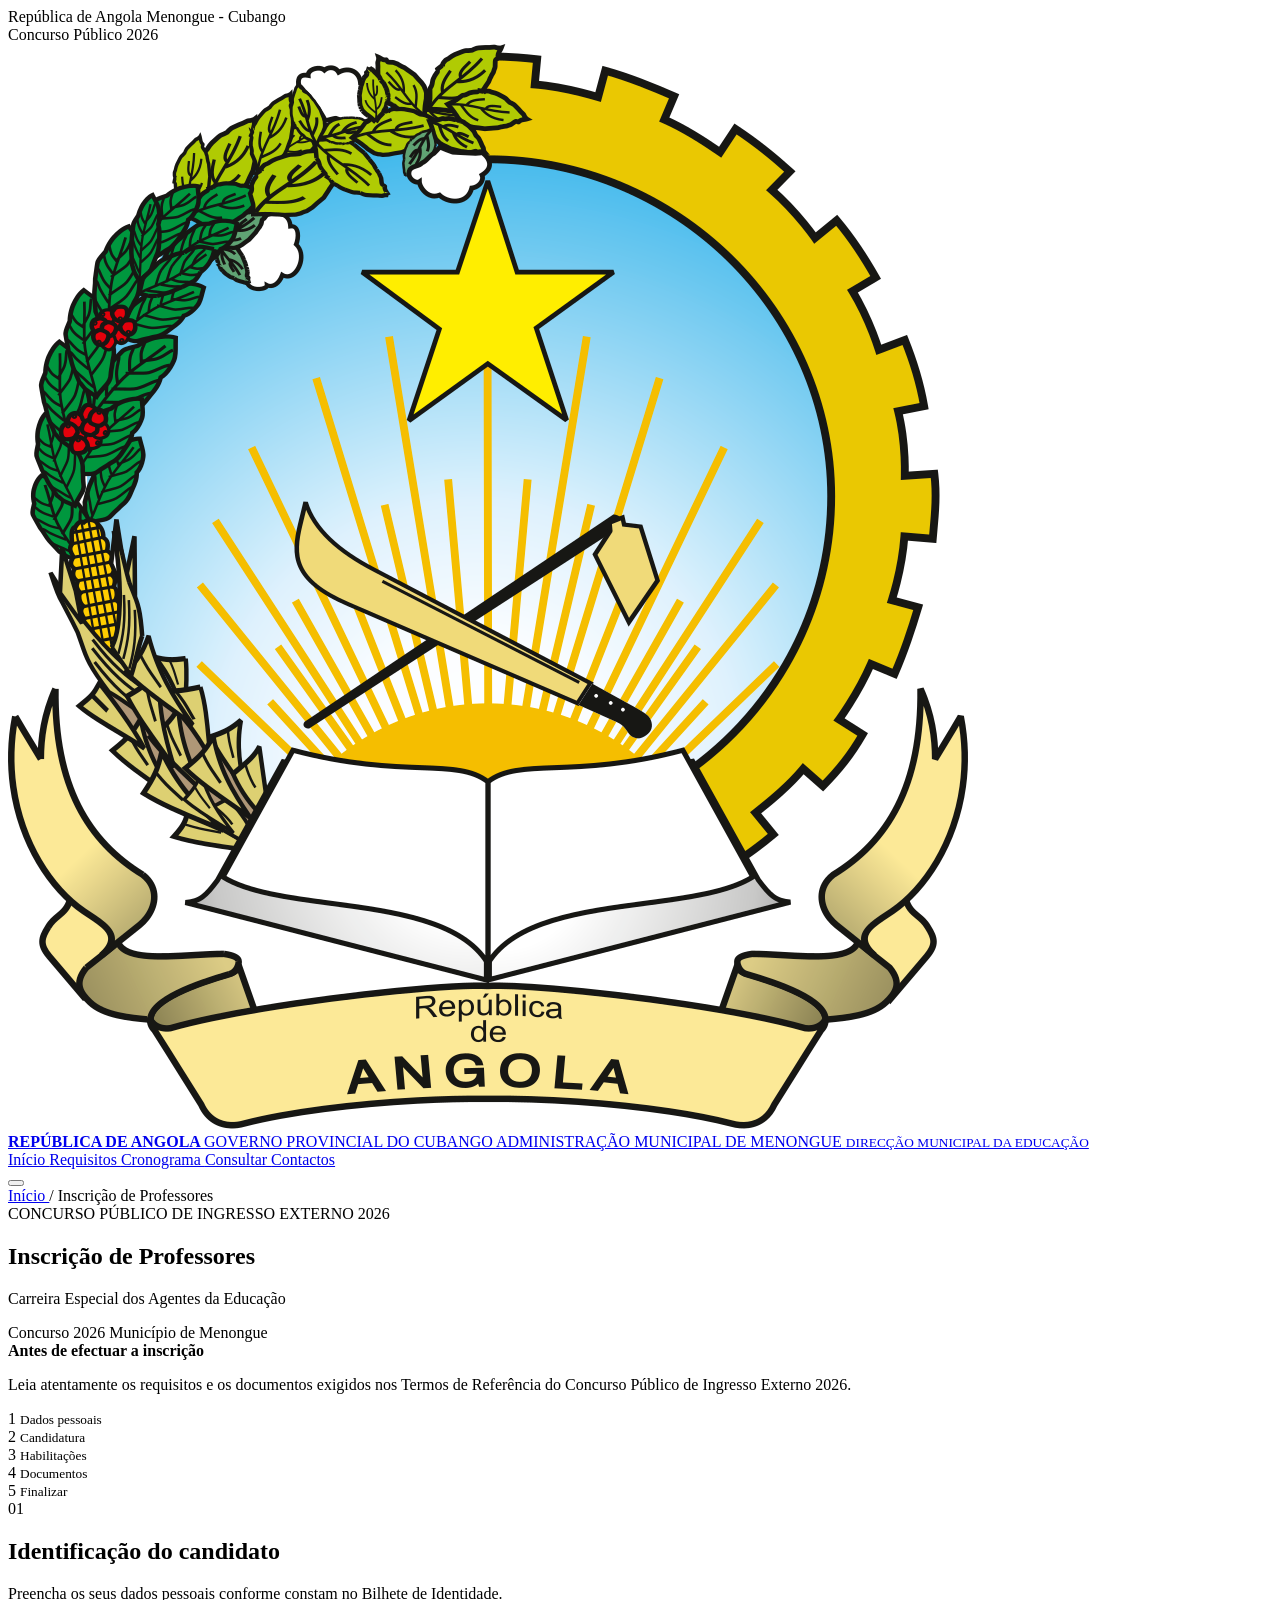
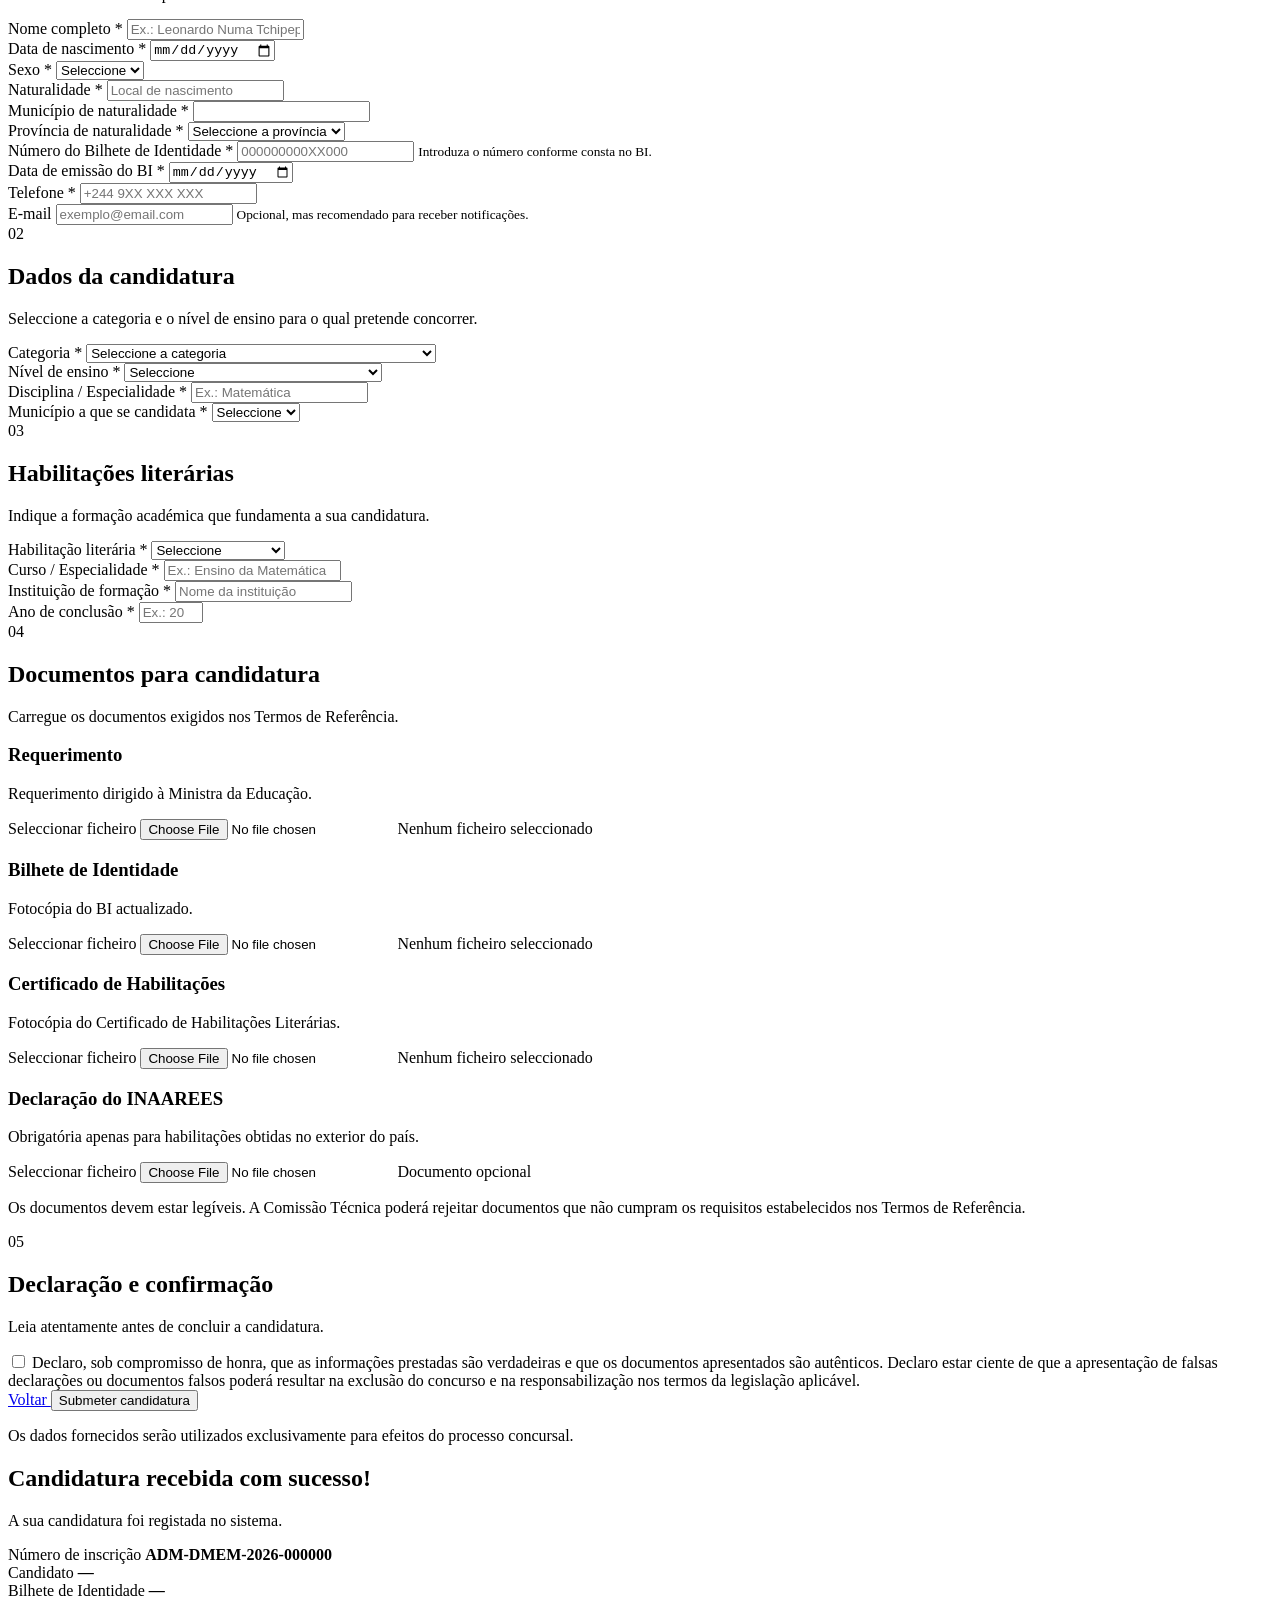
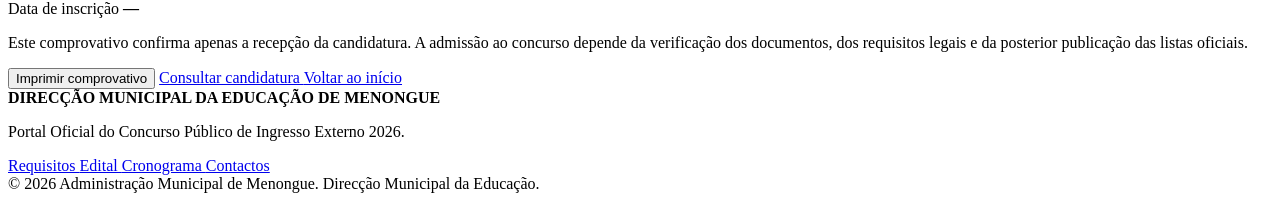
==== commit 100b52b8: "Update inscricao-professores.html" ====
--- a/inscricao-professores.html
+++ b/inscricao-professores.html
@@ -41,16 +41,12 @@
 <header class="main-header">
 <div class="container header-content">
     <a href="index.html" class="brand">
-        <div class="brand-logos">
+        <div class="brand-logo">
             <img
                 src="assets/img/logo-angola.png"
                 alt="República de Angola"
                 class="logo-angola"
-            >
-            <img
-                src="assets/img/logo-educacao.png"
-                alt="Direcção Municipal da Educação de Menongue"
-                class="logo-educacao"
+         
             >
         </div>
         <div class="brand-text">
@@ -794,7 +790,7 @@
             Número de inscrição
         </span>
         <strong id="numeroInscricao">
-            MEN-2026-000000
+            ADM-DMEM-2026-000000
         </strong>
     </div>
     <div class="receipt-data">
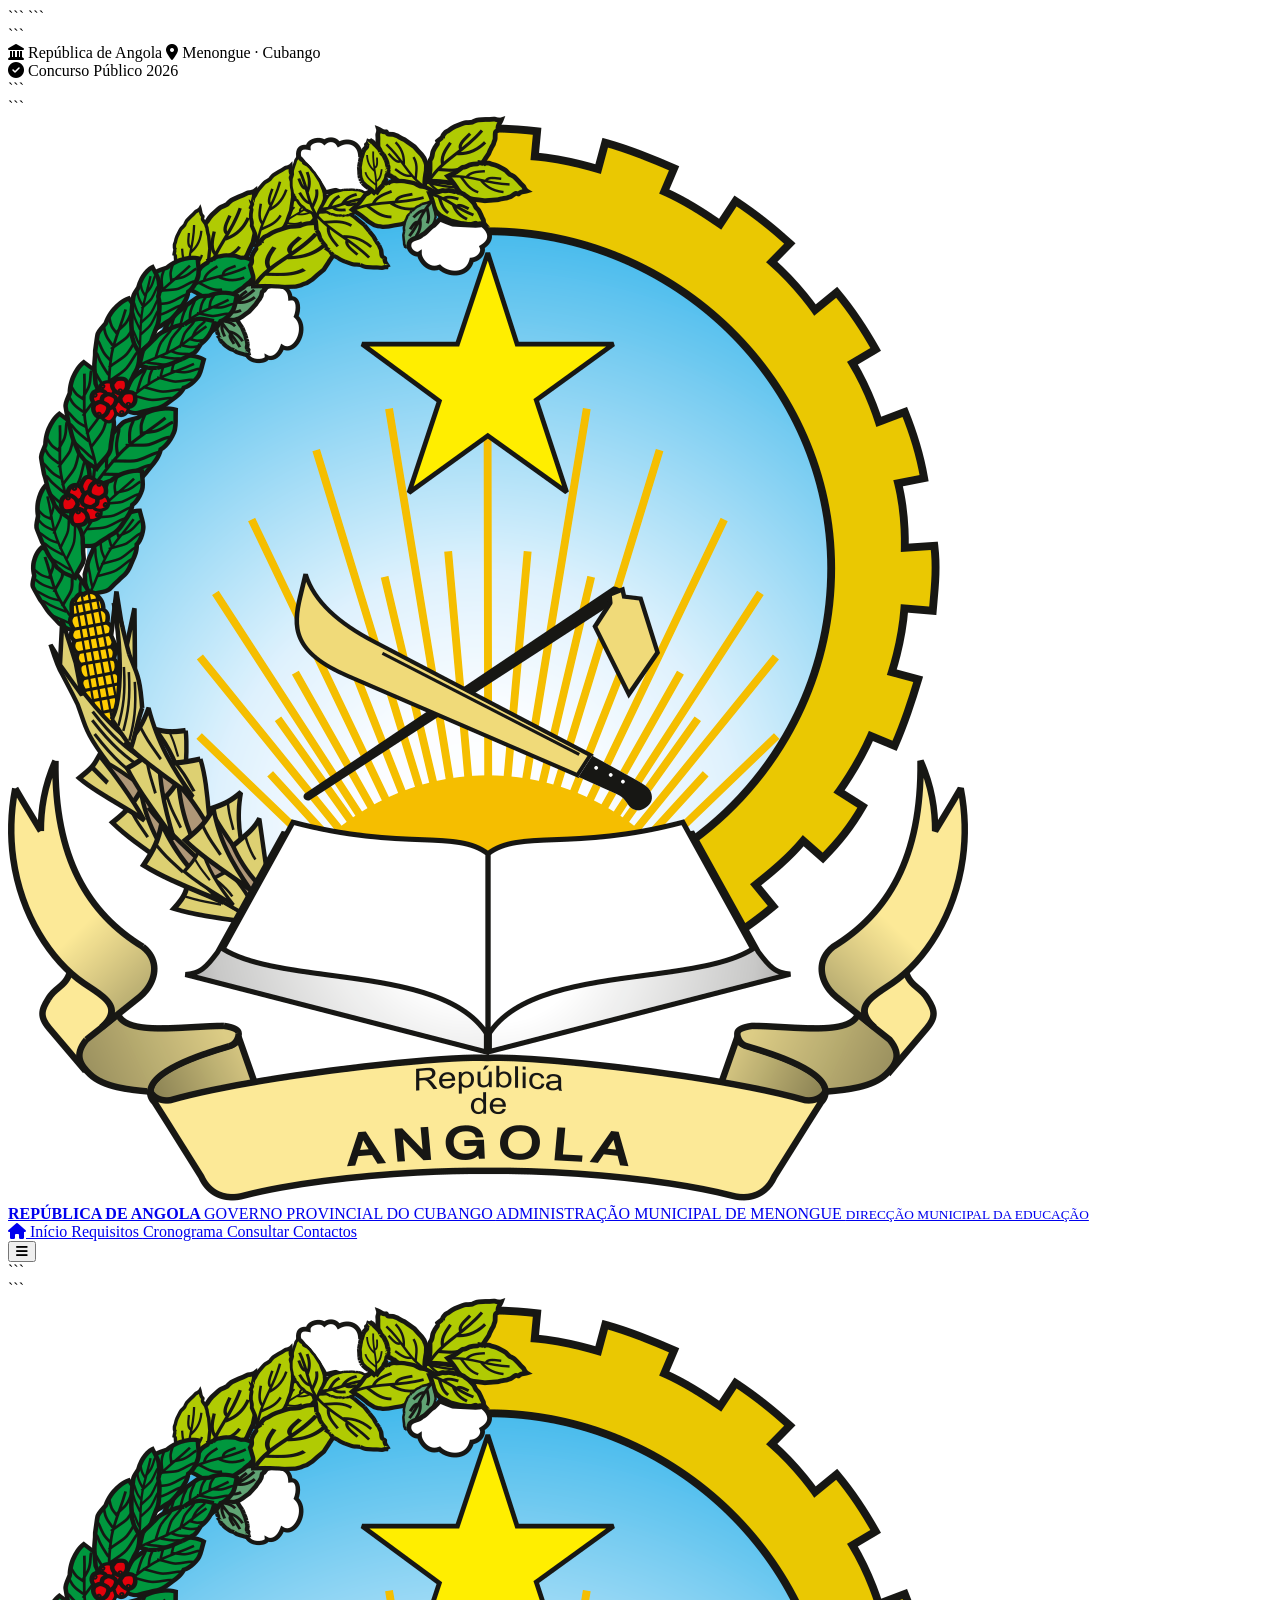
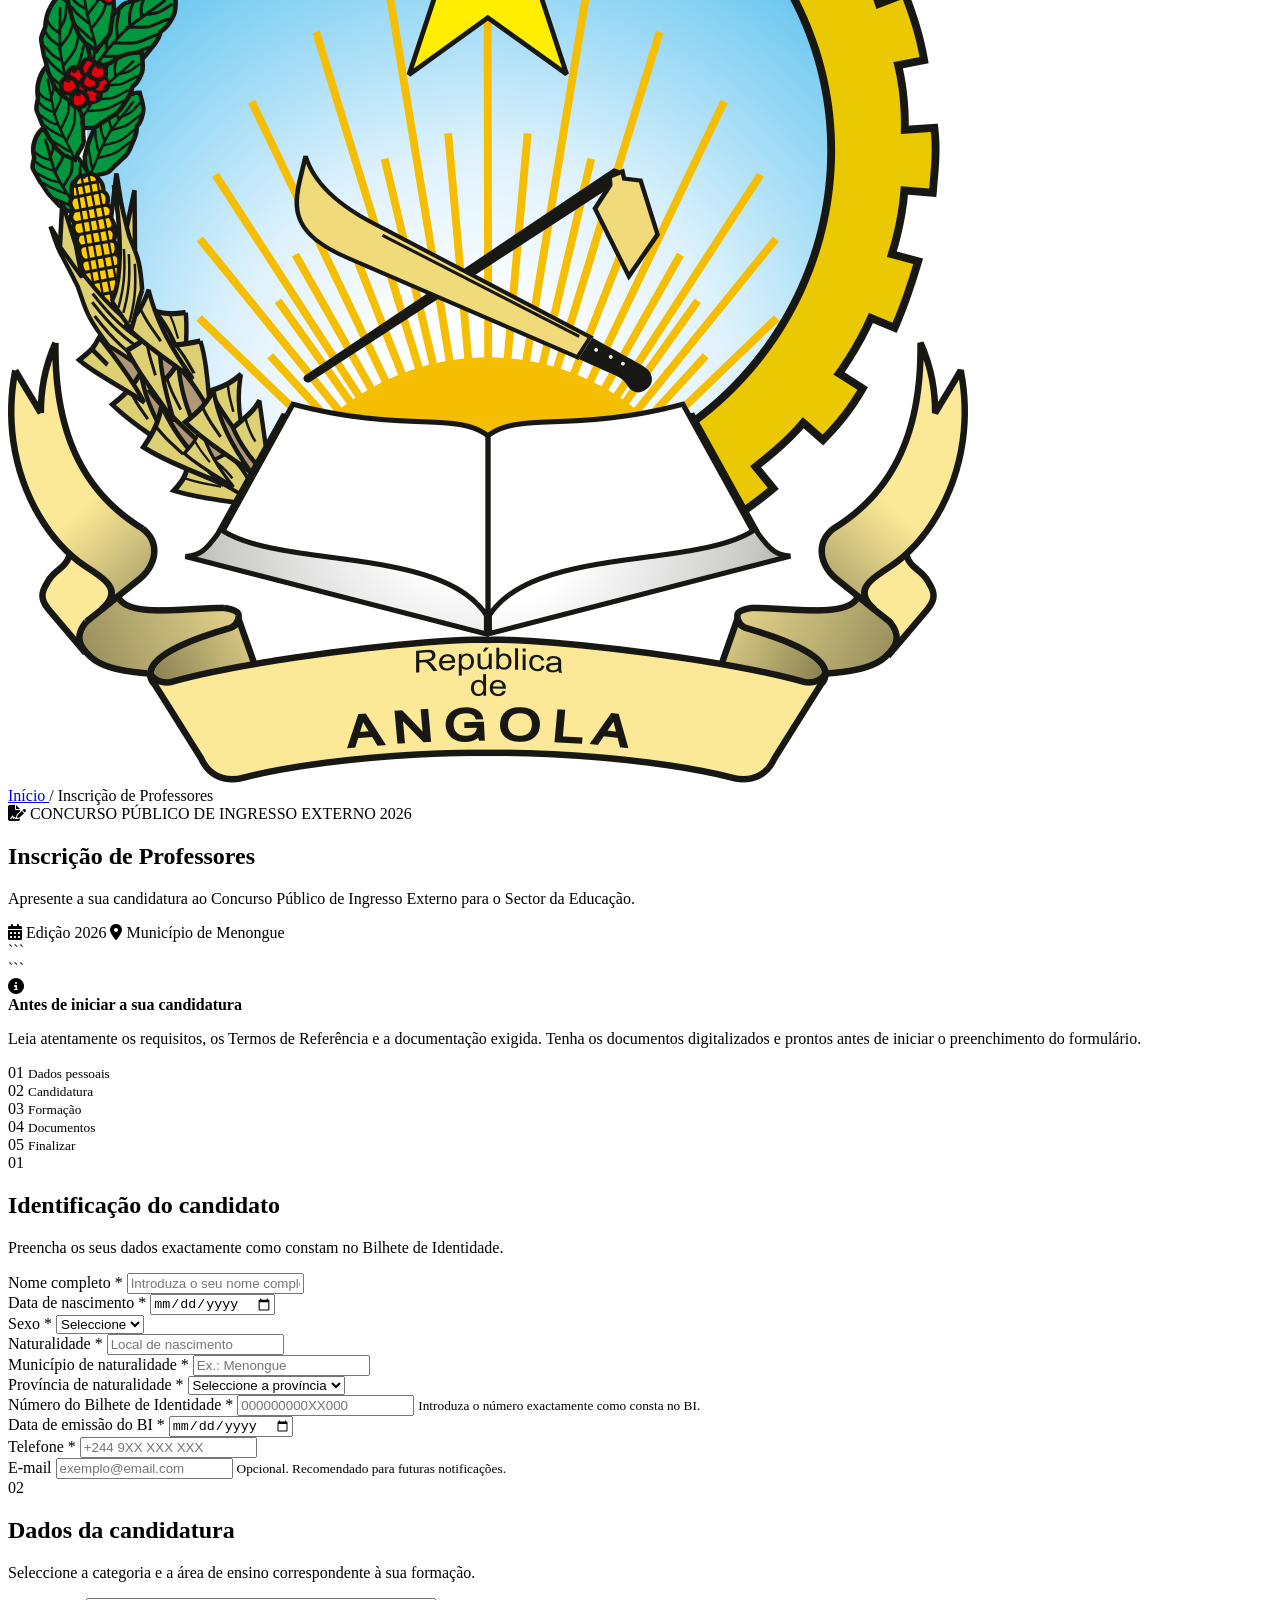
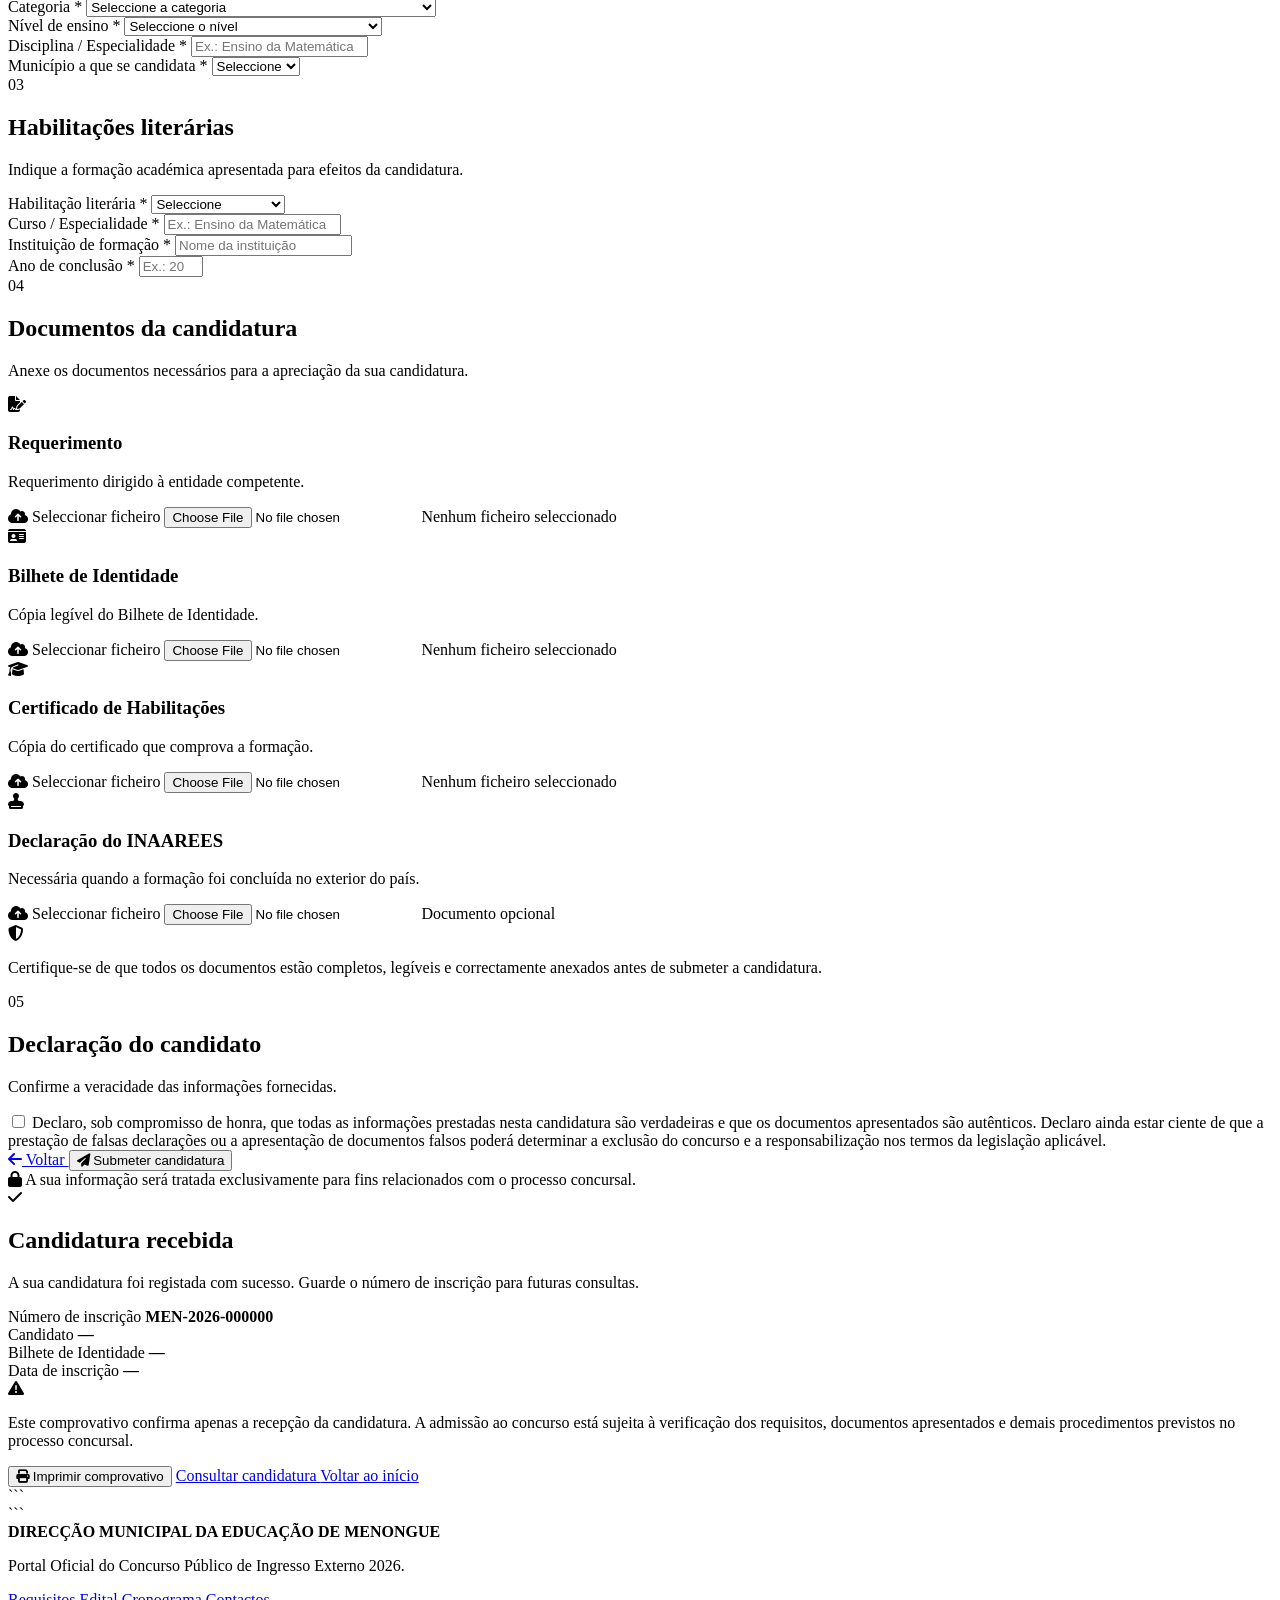
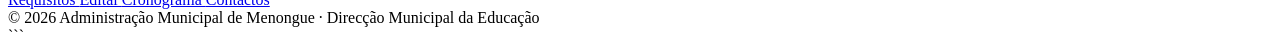
==== commit 83f22538: "Update print statement from 'Hello' to 'Goodbye'" ====
--- a/inscricao-professores.html
+++ b/inscricao-professores.html
@@ -1,270 +1,478 @@
 <!DOCTYPE html>
+
 <html lang="pt-AO">
 <head>
     <meta charset="UTF-8">
-<meta name="viewport" content="width=device-width, initial-scale=1.0">
-<meta name="description"
-    content="Portal Oficial de Inscrição do Concurso Público de Ingresso Externo 2026 - Professores - Direcção Municipal da Educação de Menongue.">
-<meta name="author"
-    content="Administração Municipal de Menongue - Direcção Municipal da Educação">
-<title>Inscrição de Professores | Concurso Público 2026 | Menongue</title>
-<link rel="icon" href="assets/img/favicon.png">
+
+```
+<meta
+    name="viewport"
+    content="width=device-width, initial-scale=1.0"
+>
+
+<meta
+    name="description"
+    content="Portal Oficial de Inscrição de Professores do Concurso Público de Ingresso Externo 2026 – Direcção Municipal da Educação de Menongue."
+>
+
+<meta
+    name="author"
+    content="Administração Municipal de Menongue – Direcção Municipal da Educação"
+>
+
+<title>
+    Inscrição de Professores | Concurso Público 2026 | Menongue
+</title>
+
+<link
+    rel="icon"
+    type="image/png"
+    href="assets/img/favicon.png"
+>
+
 <!-- CSS GLOBAL -->
-<link rel="stylesheet" href="css/style.css">
+<link
+    rel="stylesheet"
+    href="css/style.css"
+>
+
+<!-- FONT AWESOME -->
+<link
+    rel="stylesheet"
+    href="https://cdnjs.cloudflare.com/ajax/libs/font-awesome/6.5.2/css/all.min.css"
+>
+```
+
 </head>
+
 <body>
+
 <!-- =====================================================
-     BARRA INSTITUCIONAL
+     BARRA SUPERIOR
 ===================================================== -->
+
 <div class="top-bar">
+
+```
 <div class="container top-bar-content">
+
     <div class="top-bar-left">
+
         <span>
             <i class="fa-solid fa-landmark"></i>
             República de Angola
         </span>
+
         <span>
             <i class="fa-solid fa-location-dot"></i>
-            Menongue - Cubango
+            Menongue · Cubango
         </span>
-    </div>
+
+    </div>
+
     <div class="top-bar-right">
+
         <span>
+            <i class="fa-solid fa-circle-check"></i>
             Concurso Público 2026
         </span>
-    </div>
+
+    </div>
+
 </div>
+```
+
 </div>
+
 <!-- =====================================================
-     CABEÇALHO
+     CABEÇALHO INSTITUCIONAL
 ===================================================== -->
+
 <header class="main-header">
+
+```
 <div class="container header-content">
-    <a href="index.html" class="brand">
+
+    <!-- IDENTIDADE INSTITUCIONAL -->
+
+    <a
+        href="index.html"
+        class="brand"
+        aria-label="Voltar à página inicial"
+    >
+
         <div class="brand-logo">
+
             <img
                 src="assets/img/logo-angola.png"
                 alt="República de Angola"
                 class="logo-angola"
-         
             >
+
         </div>
+
         <div class="brand-text">
+
             <strong>
                 REPÚBLICA DE ANGOLA
             </strong>
+
             <span>
                 GOVERNO PROVINCIAL DO CUBANGO
             </span>
+
             <span>
                 ADMINISTRAÇÃO MUNICIPAL DE MENONGUE
             </span>
+
             <small>
                 DIRECÇÃO MUNICIPAL DA EDUCAÇÃO
             </small>
+
         </div>
+
     </a>
-    <!-- MENU -->
-    <nav class="navbar">
+
+
+    <!-- NAVEGAÇÃO -->
+
+    <nav
+        class="navbar"
+        id="navbar"
+        aria-label="Navegação principal"
+    >
+
+        <a href="index.html">
+            <i class="fa-solid fa-house"></i>
+            Início
+        </a>
+
+        <a href="requisitos.html">
+            Requisitos
+        </a>
+
+        <a href="cronograma.html">
+            Cronograma
+        </a>
+
+        <a href="consultar.html">
+            Consultar
+        </a>
+
+        <a href="contactos.html">
+            Contactos
+        </a>
+
+    </nav>
+
+
+    <!-- MENU MOBILE -->
+
+    <button
+        type="button"
+        class="menu-toggle"
+        id="menuToggle"
+        aria-label="Abrir menu"
+        aria-expanded="false"
+    >
+
+        <i class="fa-solid fa-bars"></i>
+
+    </button>
+
+</div>
+```
+
+</header>
+
+<!-- =====================================================
+     CABEÇALHO DA PÁGINA
+===================================================== -->
+
+<section class="page-hero">
+
+```
+<div class="hero-background-logo">
+    <img
+        src="assets/img/logo-angola.png"
+        alt=""
+        aria-hidden="true"
+    >
+</div>
+
+<div class="container page-hero-content">
+
+    <nav
+        class="breadcrumb"
+        aria-label="Navegação estrutural"
+    >
+
         <a href="index.html">
             Início
         </a>
-        <a href="requisitos.html">
-            Requisitos
-        </a>
-        <a href="cronograma.html">
-            Cronograma
-        </a>
-        <a href="consultar.html">
-            Consultar
-        </a>
-        <a href="contactos.html">
-            Contactos
-        </a>
-    </nav>
-    <button
-        class="menu-toggle"
-        id="menuToggle"
-        aria-label="Abrir menu"
-    >
-        <i class="fa-solid fa-bars"></i>
-    </button>
-</div>
-</header>
-<!-- =====================================================
-     HERO
-===================================================== -->
-<section class="page-hero">
-<div class="hero-background-logo"></div>
-<div class="container page-hero-content">
-    <div class="breadcrumb">
-        <a href="index.html">
-            Início
-        </a>
+
         <span>/</span>
+
         <span>
             Inscrição de Professores
         </span>
-    </div>
-    <span class="hero-badge">
+
+    </nav>
+
+
+    <div class="hero-badge">
+
         <i class="fa-solid fa-file-signature"></i>
+
         CONCURSO PÚBLICO DE INGRESSO EXTERNO 2026
-    </span>
+
+    </div>
+
+
     <h1>
         Inscrição de Professores
     </h1>
+
+
     <p>
-        Carreira Especial dos Agentes da Educação
+        Apresente a sua candidatura ao Concurso Público de
+        Ingresso Externo para o Sector da Educação.
     </p>
+
+
     <div class="hero-meta">
+
         <span>
             <i class="fa-solid fa-calendar-days"></i>
-            Concurso 2026
+            Edição 2026
         </span>
+
         <span>
             <i class="fa-solid fa-location-dot"></i>
             Município de Menongue
         </span>
-    </div>
+
+    </div>
+
 </div>
+```
+
 </section>
+
 <!-- =====================================================
      CONTEÚDO PRINCIPAL
 ===================================================== -->
+
 <main class="container main-content">
-<!-- ALERTA -->
+
+```
+<!-- AVISO -->
+
 <div class="alert alert-info">
+
     <div class="alert-icon">
+
         <i class="fa-solid fa-circle-info"></i>
-    </div>
+
+    </div>
+
     <div>
+
         <strong>
-            Antes de efectuar a inscrição
+            Antes de iniciar a sua candidatura
         </strong>
+
         <p>
-            Leia atentamente os requisitos e os documentos exigidos
-            nos Termos de Referência do Concurso Público de Ingresso
-            Externo 2026.
+            Leia atentamente os requisitos, os Termos de Referência
+            e a documentação exigida. Tenha os documentos digitalizados
+            e prontos antes de iniciar o preenchimento do formulário.
         </p>
-    </div>
+
+    </div>
+
 </div>
-<!-- INDICADOR DE ETAPAS -->
+
+
+<!-- PROGRESSO -->
+
 <div class="form-progress">
+
     <div class="progress-step active">
-        <span>1</span>
+
+        <span>01</span>
+
         <small>
             Dados pessoais
         </small>
-    </div>
+
+    </div>
+
     <div class="progress-line"></div>
+
     <div class="progress-step">
-        <span>2</span>
+
+        <span>02</span>
+
         <small>
             Candidatura
         </small>
-    </div>
+
+    </div>
+
     <div class="progress-line"></div>
+
     <div class="progress-step">
-        <span>3</span>
+
+        <span>03</span>
+
         <small>
-            Habilitações
+            Formação
         </small>
-    </div>
+
+    </div>
+
     <div class="progress-line"></div>
+
     <div class="progress-step">
-        <span>4</span>
+
+        <span>04</span>
+
         <small>
             Documentos
         </small>
-    </div>
+
+    </div>
+
     <div class="progress-line"></div>
+
     <div class="progress-step">
-        <span>5</span>
+
+        <span>05</span>
+
         <small>
             Finalizar
         </small>
-    </div>
+
+    </div>
+
 </div>
+
+
 <!-- =================================================
      FORMULÁRIO
 ================================================= -->
+
 <form
     id="formInscricaoProfessores"
     class="application-form"
     enctype="multipart/form-data"
     novalidate
 >
-    <!-- =============================================
-         SECÇÃO 1
-    ============================================== -->
+
+
+    <!-- =================================================
+         01 · IDENTIFICAÇÃO
+    ================================================= -->
+
     <section class="form-section">
+
         <div class="section-heading">
+
             <div class="section-number">
                 01
             </div>
+
             <div>
+
                 <h2>
                     Identificação do candidato
                 </h2>
+
                 <p>
-                    Preencha os seus dados pessoais conforme constam
+                    Preencha os seus dados exactamente como constam
                     no Bilhete de Identidade.
                 </p>
-            </div>
+
+            </div>
+
         </div>
+
+
         <div class="form-grid">
+
             <div class="form-group full">
+
                 <label for="nome">
                     Nome completo
                     <span class="required">*</span>
                 </label>
+
                 <input
                     type="text"
                     id="nome"
                     name="nome"
-                    placeholder="Ex.: Leonardo Numa Tchipepe"
+                    placeholder="Introduza o seu nome completo"
                     autocomplete="name"
                     required
                 >
-            </div>
-            <div class="form-group">
+
+            </div>
+
+
+            <div class="form-group">
+
                 <label for="dataNascimento">
                     Data de nascimento
                     <span class="required">*</span>
                 </label>
+
                 <input
                     type="date"
                     id="dataNascimento"
                     name="dataNascimento"
                     required
                 >
-            </div>
-            <div class="form-group">
+
+            </div>
+
+
+            <div class="form-group">
+
                 <label for="sexo">
                     Sexo
                     <span class="required">*</span>
                 </label>
+
                 <select
                     id="sexo"
                     name="sexo"
                     required
                 >
+
                     <option value="">
                         Seleccione
                     </option>
+
                     <option value="M">
                         Masculino
                     </option>
+
                     <option value="F">
                         Feminino
                     </option>
+
                 </select>
-            </div>
-            <div class="form-group">
+
+            </div>
+
+
+            <div class="form-group">
+
                 <label for="naturalidade">
                     Naturalidade
                     <span class="required">*</span>
                 </label>
+
                 <input
                     type="text"
                     id="naturalidade"
@@ -272,32 +480,45 @@
                     placeholder="Local de nascimento"
                     required
                 >
-            </div>
-            <div class="form-group">
+
+            </div>
+
+
+            <div class="form-group">
+
                 <label for="municipioNaturalidade">
                     Município de naturalidade
                     <span class="required">*</span>
                 </label>
+
                 <input
                     type="text"
                     id="municipioNaturalidade"
                     name="municipioNaturalidade"
-                    required
-                >
-            </div>
-            <div class="form-group">
+                    placeholder="Ex.: Menongue"
+                    required
+                >
+
+            </div>
+
+
+            <div class="form-group">
+
                 <label for="provinciaNaturalidade">
                     Província de naturalidade
                     <span class="required">*</span>
                 </label>
+
                 <select
                     id="provinciaNaturalidade"
                     name="provinciaNaturalidade"
                     required
                 >
+
                     <option value="">
                         Seleccione a província
                     </option>
+
                     <option>Bengo</option>
                     <option>Benguela</option>
                     <option>Bié</option>
@@ -319,222 +540,322 @@
                     <option>Namibe</option>
                     <option>Uíge</option>
                     <option>Zaire</option>
+
                 </select>
-            </div>
-            <div class="form-group">
+
+            </div>
+
+
+            <div class="form-group">
+
                 <label for="bi">
                     Número do Bilhete de Identidade
                     <span class="required">*</span>
                 </label>
+
                 <input
                     type="text"
                     id="bi"
                     name="bi"
                     placeholder="000000000XX000"
                     maxlength="14"
-                    required
-                >
+                    autocomplete="off"
+                    required
+                >
+
                 <small>
-                    Introduza o número conforme consta no BI.
+                    Introduza o número exactamente como consta no BI.
                 </small>
-            </div>
-            <div class="form-group">
+
+            </div>
+
+
+            <div class="form-group">
+
                 <label for="dataEmissaoBI">
                     Data de emissão do BI
                     <span class="required">*</span>
                 </label>
+
                 <input
                     type="date"
                     id="dataEmissaoBI"
                     name="dataEmissaoBI"
                     required
                 >
-            </div>
-            <div class="form-group">
+
+            </div>
+
+
+            <div class="form-group">
+
                 <label for="telefone">
                     Telefone
                     <span class="required">*</span>
                 </label>
+
                 <input
                     type="tel"
                     id="telefone"
                     name="telefone"
                     placeholder="+244 9XX XXX XXX"
-                    required
-                >
-            </div>
-            <div class="form-group">
+                    autocomplete="tel"
+                    required
+                >
+
+            </div>
+
+
+            <div class="form-group">
+
                 <label for="email">
                     E-mail
                 </label>
+
                 <input
                     type="email"
                     id="email"
                     name="email"
                     placeholder="exemplo@email.com"
-                >
+                    autocomplete="email"
+                >
+
                 <small>
-                    Opcional, mas recomendado para receber notificações.
+                    Opcional. Recomendado para futuras notificações.
                 </small>
-            </div>
+
+            </div>
+
         </div>
+
     </section>
-    <!-- =============================================
-         SECÇÃO 2
-    ============================================== -->
+
+
+    <!-- =================================================
+         02 · CANDIDATURA
+    ================================================= -->
+
     <section class="form-section">
+
         <div class="section-heading">
+
             <div class="section-number">
                 02
             </div>
+
             <div>
+
                 <h2>
                     Dados da candidatura
                 </h2>
+
                 <p>
-                    Seleccione a categoria e o nível de ensino
-                    para o qual pretende concorrer.
+                    Seleccione a categoria e a área de ensino
+                    correspondente à sua formação.
                 </p>
-            </div>
+
+            </div>
+
         </div>
+
+
         <div class="form-grid">
-            <div class="form-group">
+
+            <div class="form-group">
+
                 <label for="categoria">
                     Categoria
                     <span class="required">*</span>
                 </label>
+
                 <select
                     id="categoria"
                     name="categoria"
                     required
                 >
+
                     <option value="">
                         Seleccione a categoria
                     </option>
-                    <option value="Professor do Ensino Primário e Secundário - 6.º Grau">
-                        Professor do Ensino Primário e Secundário
-                        – 6.º Grau
-                    </option>
-                    <option value="Professor do Ensino Primário e Secundário - 13.º Grau">
-                        Professor do Ensino Primário e Secundário
-                        – 13.º Grau
-                    </option>
+
+                    <option value="6-grau">
+                        Professor do Ensino Primário e Secundário – 6.º Grau
+                    </option>
+
+                    <option value="13-grau">
+                        Professor do Ensino Primário e Secundário – 13.º Grau
+                    </option>
+
                 </select>
-            </div>
-            <div class="form-group">
+
+            </div>
+
+
+            <div class="form-group">
+
                 <label for="nivelEnsino">
                     Nível de ensino
                     <span class="required">*</span>
                 </label>
+
                 <select
                     id="nivelEnsino"
                     name="nivelEnsino"
                     required
                 >
+
                     <option value="">
-                        Seleccione
-                    </option>
+                        Seleccione o nível
+                    </option>
+
                     <option>
                         Educação Pré-Escolar
                     </option>
+
                     <option>
                         Ensino Primário
                     </option>
+
                     <option>
                         I Ciclo do Ensino Secundário
                     </option>
+
                     <option>
                         II Ciclo do Ensino Secundário Geral
                     </option>
+
                     <option>
                         Ensino Secundário Pedagógico
                     </option>
+
                     <option>
                         Ensino Secundário Técnico-Profissional
                     </option>
+
                     <option>
                         Técnico de Apoio ao Ensino Especial
                     </option>
+
                 </select>
-            </div>
-            <div class="form-group">
+
+            </div>
+
+
+            <div class="form-group">
+
                 <label for="disciplina">
                     Disciplina / Especialidade
                     <span class="required">*</span>
                 </label>
+
                 <input
                     type="text"
                     id="disciplina"
                     name="disciplina"
-                    placeholder="Ex.: Matemática"
-                    required
-                >
-            </div>
-            <div class="form-group">
+                    placeholder="Ex.: Ensino da Matemática"
+                    required
+                >
+
+            </div>
+
+
+            <div class="form-group">
+
                 <label for="municipio">
                     Município a que se candidata
                     <span class="required">*</span>
                 </label>
+
                 <select
                     id="municipio"
                     name="municipio"
                     required
                 >
+
                     <option value="">
                         Seleccione
                     </option>
-                    <option>
+
+                    <option value="Menongue">
                         Menongue
                     </option>
+
                 </select>
-            </div>
+
+            </div>
+
         </div>
+
     </section>
-    <!-- =============================================
-         SECÇÃO 3
-    ============================================== -->
+
+
+    <!-- =================================================
+         03 · FORMAÇÃO
+    ================================================= -->
+
     <section class="form-section">
+
         <div class="section-heading">
+
             <div class="section-number">
                 03
             </div>
+
             <div>
+
                 <h2>
                     Habilitações literárias
                 </h2>
+
                 <p>
-                    Indique a formação académica que fundamenta
-                    a sua candidatura.
+                    Indique a formação académica apresentada
+                    para efeitos da candidatura.
                 </p>
-            </div>
+
+            </div>
+
         </div>
+
+
         <div class="form-grid">
-            <div class="form-group">
+
+            <div class="form-group">
+
                 <label for="habilitacao">
                     Habilitação literária
                     <span class="required">*</span>
                 </label>
+
                 <select
                     id="habilitacao"
                     name="habilitacao"
                     required
                 >
+
                     <option value="">
                         Seleccione
                     </option>
+
                     <option>
                         Ensino Secundário
                     </option>
+
                     <option>
                         Licenciatura
                     </option>
+
                 </select>
-            </div>
-            <div class="form-group">
+
+            </div>
+
+
+            <div class="form-group">
+
                 <label for="curso">
                     Curso / Especialidade
                     <span class="required">*</span>
                 </label>
+
                 <input
                     type="text"
                     id="curso"
@@ -542,12 +863,17 @@
                     placeholder="Ex.: Ensino da Matemática"
                     required
                 >
-            </div>
-            <div class="form-group">
+
+            </div>
+
+
+            <div class="form-group">
+
                 <label for="instituicao">
                     Instituição de formação
                     <span class="required">*</span>
                 </label>
+
                 <input
                     type="text"
                     id="instituicao"
@@ -555,12 +881,17 @@
                     placeholder="Nome da instituição"
                     required
                 >
-            </div>
-            <div class="form-group">
+
+            </div>
+
+
+            <div class="form-group">
+
                 <label for="anoConclusao">
                     Ano de conclusão
                     <span class="required">*</span>
                 </label>
+
                 <input
                     type="number"
                     id="anoConclusao"
@@ -570,328 +901,536 @@
                     placeholder="Ex.: 2024"
                     required
                 >
-            </div>
+
+            </div>
+
         </div>
+
     </section>
-    <!-- =============================================
-         SECÇÃO 4 - DOCUMENTOS
-    ============================================== -->
+
+
+    <!-- =================================================
+         04 · DOCUMENTOS
+    ================================================= -->
+
     <section class="form-section">
+
         <div class="section-heading">
+
             <div class="section-number">
                 04
             </div>
+
             <div>
+
                 <h2>
-                    Documentos para candidatura
+                    Documentos da candidatura
                 </h2>
+
                 <p>
-                    Carregue os documentos exigidos nos Termos de Referência.
+                    Anexe os documentos necessários para a apreciação
+                    da sua candidatura.
                 </p>
-            </div>
+
+            </div>
+
         </div>
+
+
         <div class="documents-grid">
+
+
             <!-- REQUERIMENTO -->
+
             <div class="document-upload">
+
                 <div class="document-icon">
                     <i class="fa-solid fa-file-signature"></i>
                 </div>
+
                 <div class="document-info">
+
                     <h3>
                         Requerimento
                     </h3>
+
                     <p>
-                        Requerimento dirigido à Ministra da Educação.
+                        Requerimento dirigido à entidade competente.
                     </p>
+
                     <label class="file-button">
-                        <i class="fa-solid fa-upload"></i>
+
+                        <i class="fa-solid fa-cloud-arrow-up"></i>
+
                         Seleccionar ficheiro
+
                         <input
                             type="file"
                             name="requerimento"
                             accept=".pdf,.jpg,.jpeg,.png"
                             required
                         >
+
                     </label>
+
                     <span class="file-name">
                         Nenhum ficheiro seleccionado
                     </span>
+
                 </div>
-            </div>
+
+            </div>
+
+
             <!-- BI -->
+
             <div class="document-upload">
+
                 <div class="document-icon">
                     <i class="fa-solid fa-id-card"></i>
                 </div>
+
                 <div class="document-info">
+
                     <h3>
                         Bilhete de Identidade
                     </h3>
+
                     <p>
-                        Fotocópia do BI actualizado.
+                        Cópia legível do Bilhete de Identidade.
                     </p>
+
                     <label class="file-button">
-                        <i class="fa-solid fa-upload"></i>
+
+                        <i class="fa-solid fa-cloud-arrow-up"></i>
+
                         Seleccionar ficheiro
+
                         <input
                             type="file"
                             name="biDocumento"
                             accept=".pdf,.jpg,.jpeg,.png"
                             required
                         >
+
                     </label>
+
                     <span class="file-name">
                         Nenhum ficheiro seleccionado
                     </span>
+
                 </div>
-            </div>
+
+            </div>
+
+
             <!-- CERTIFICADO -->
+
             <div class="document-upload">
+
                 <div class="document-icon">
                     <i class="fa-solid fa-graduation-cap"></i>
                 </div>
+
                 <div class="document-info">
+
                     <h3>
                         Certificado de Habilitações
                     </h3>
+
                     <p>
-                        Fotocópia do Certificado de Habilitações Literárias.
+                        Cópia do certificado que comprova a formação.
                     </p>
+
                     <label class="file-button">
-                        <i class="fa-solid fa-upload"></i>
+
+                        <i class="fa-solid fa-cloud-arrow-up"></i>
+
                         Seleccionar ficheiro
+
                         <input
                             type="file"
                             name="certificado"
                             accept=".pdf,.jpg,.jpeg,.png"
                             required
                         >
+
                     </label>
+
                     <span class="file-name">
                         Nenhum ficheiro seleccionado
                     </span>
+
                 </div>
-            </div>
+
+            </div>
+
+
             <!-- INAAREES -->
+
             <div class="document-upload optional">
+
                 <div class="document-icon">
                     <i class="fa-solid fa-stamp"></i>
                 </div>
+
                 <div class="document-info">
+
                     <h3>
                         Declaração do INAAREES
                     </h3>
+
                     <p>
-                        Obrigatória apenas para habilitações obtidas
+                        Necessária quando a formação foi concluída
                         no exterior do país.
                     </p>
+
                     <label class="file-button">
-                        <i class="fa-solid fa-upload"></i>
+
+                        <i class="fa-solid fa-cloud-arrow-up"></i>
+
                         Seleccionar ficheiro
+
                         <input
                             type="file"
                             name="inaarees"
                             accept=".pdf,.jpg,.jpeg,.png"
                         >
+
                     </label>
+
                     <span class="file-name">
                         Documento opcional
                     </span>
+
                 </div>
-            </div>
+
+            </div>
+
         </div>
+
+
         <div class="upload-notice">
+
             <i class="fa-solid fa-shield-halved"></i>
+
             <p>
-                Os documentos devem estar legíveis. A Comissão Técnica
-                poderá rejeitar documentos que não cumpram os requisitos
-                estabelecidos nos Termos de Referência.
+                Certifique-se de que todos os documentos estão completos,
+                legíveis e correctamente anexados antes de submeter
+                a candidatura.
             </p>
+
         </div>
+
     </section>
-    <!-- =============================================
-         SECÇÃO 5 - DECLARAÇÃO
-    ============================================== -->
+
+
+    <!-- =================================================
+         05 · DECLARAÇÃO
+    ================================================= -->
+
     <section class="form-section">
+
         <div class="section-heading">
+
             <div class="section-number">
                 05
             </div>
+
             <div>
+
                 <h2>
-                    Declaração e confirmação
+                    Declaração do candidato
                 </h2>
+
                 <p>
-                    Leia atentamente antes de concluir a candidatura.
+                    Confirme a veracidade das informações fornecidas.
                 </p>
-            </div>
+
+            </div>
+
         </div>
+
+
         <label class="checkbox-container">
+
             <input
                 type="checkbox"
                 name="declaracao"
                 required
             >
+
             <span class="checkmark"></span>
+
             <span class="checkbox-text">
-                Declaro, sob compromisso de honra, que as informações
-                prestadas são verdadeiras e que os documentos apresentados
-                são autênticos. Declaro estar ciente de que a apresentação
-                de falsas declarações ou documentos falsos poderá resultar
-                na exclusão do concurso e na responsabilização nos termos
+
+                Declaro, sob compromisso de honra, que todas as informações
+                prestadas nesta candidatura são verdadeiras e que os
+                documentos apresentados são autênticos. Declaro ainda estar
+                ciente de que a prestação de falsas declarações ou a
+                apresentação de documentos falsos poderá determinar a
+                exclusão do concurso e a responsabilização nos termos
                 da legislação aplicável.
+
             </span>
+
         </label>
+
     </section>
-    <!-- =============================================
-         BOTÕES
-    ============================================== -->
+
+
+    <!-- =================================================
+         ACÇÕES
+    ================================================= -->
+
     <div class="form-actions">
+
         <a
             href="index.html"
             class="btn btn-secondary"
         >
+
             <i class="fa-solid fa-arrow-left"></i>
+
             Voltar
+
         </a>
+
+
         <button
             type="submit"
             class="btn btn-primary btn-submit"
             id="btnEnviar"
         >
+
             <i class="fa-solid fa-paper-plane"></i>
+
             Submeter candidatura
+
         </button>
-    </div>
-    <p class="form-security">
+
+    </div>
+
+
+    <div class="form-security">
+
         <i class="fa-solid fa-lock"></i>
-        Os dados fornecidos serão utilizados exclusivamente para
-        efeitos do processo concursal.
-    </p>
+
+        <span>
+            A sua informação será tratada exclusivamente para fins
+            relacionados com o processo concursal.
+        </span>
+
+    </div>
+
 </form>
+
+
 <!-- =================================================
-     RECIBO / SUCESSO
+     RECIBO DE INSCRIÇÃO
 ================================================= -->
+
 <section
     id="reciboInscricao"
     class="success-card hidden"
 >
+
     <div class="success-icon">
+
         <i class="fa-solid fa-check"></i>
-    </div>
+
+    </div>
+
+
     <h2>
-        Candidatura recebida com sucesso!
+        Candidatura recebida
     </h2>
+
+
     <p>
-        A sua candidatura foi registada no sistema.
+        A sua candidatura foi registada com sucesso.
+        Guarde o número de inscrição para futuras consultas.
     </p>
+
+
     <div class="receipt-number">
+
         <span>
             Número de inscrição
         </span>
+
         <strong id="numeroInscricao">
-            ADM-DMEM-2026-000000
+            MEN-2026-000000
         </strong>
-    </div>
+
+    </div>
+
+
     <div class="receipt-data">
+
         <div>
+
             <span>
                 Candidato
             </span>
+
             <strong id="nomeRecibo">
                 —
             </strong>
+
         </div>
+
+
         <div>
+
             <span>
                 Bilhete de Identidade
             </span>
+
             <strong id="biRecibo">
                 —
             </strong>
+
         </div>
+
+
         <div>
+
             <span>
                 Data de inscrição
             </span>
+
             <strong id="dataRecibo">
                 —
             </strong>
+
         </div>
-    </div>
+
+    </div>
+
+
     <div class="success-warning">
+
         <i class="fa-solid fa-triangle-exclamation"></i>
+
         <p>
             Este comprovativo confirma apenas a recepção da candidatura.
-            A admissão ao concurso depende da verificação dos documentos,
-            dos requisitos legais e da posterior publicação das listas
-            oficiais.
+            A admissão ao concurso está sujeita à verificação dos
+            requisitos, documentos apresentados e demais procedimentos
+            previstos no processo concursal.
         </p>
-    </div>
+
+    </div>
+
+
     <div class="success-actions">
+
         <button
             type="button"
             onclick="window.print()"
             class="btn btn-primary"
         >
+
             <i class="fa-solid fa-print"></i>
+
             Imprimir comprovativo
+
         </button>
+
+
         <a
             href="consultar.html"
             class="btn btn-secondary"
         >
+
             Consultar candidatura
+
         </a>
+
+
         <a
             href="index.html"
             class="btn btn-outline"
         >
+
             Voltar ao início
+
         </a>
-    </div>
+
+    </div>
+
 </section>
+```
+
 </main>
+
 <!-- =====================================================
      RODAPÉ
 ===================================================== -->
+
 <footer class="footer">
+
+```
 <div class="container footer-content">
+
     <div class="footer-brand">
+
         <strong>
             DIRECÇÃO MUNICIPAL DA EDUCAÇÃO DE MENONGUE
         </strong>
+
         <p>
             Portal Oficial do Concurso Público de Ingresso Externo 2026.
         </p>
-    </div>
+
+    </div>
+
+
     <div class="footer-links">
+
         <a href="requisitos.html">
             Requisitos
         </a>
+
         <a href="edital.html">
             Edital
         </a>
+
         <a href="cronograma.html">
             Cronograma
         </a>
+
         <a href="contactos.html">
             Contactos
         </a>
-    </div>
+
+    </div>
+
 </div>
+
+
 <div class="footer-bottom">
+
     <div class="container">
-        © 2026 Administração Municipal de Menongue.
-        Direcção Municipal da Educação.
-    </div>
+
+        © 2026 Administração Municipal de Menongue ·
+        Direcção Municipal da Educação
+
+    </div>
+
 </div>
+```
+
 </footer>
+
 <!-- =====================================================
-     JAVASCRIPT GLOBAL
+     JAVASCRIPT
 ===================================================== -->
+
 <script src="js/main.js"></script>
-<!-- JAVASCRIPT DA INSCRIÇÃO -->
+
 <script src="js/inscricao-professores.js"></script>
+
 </body>
+
 </html>
